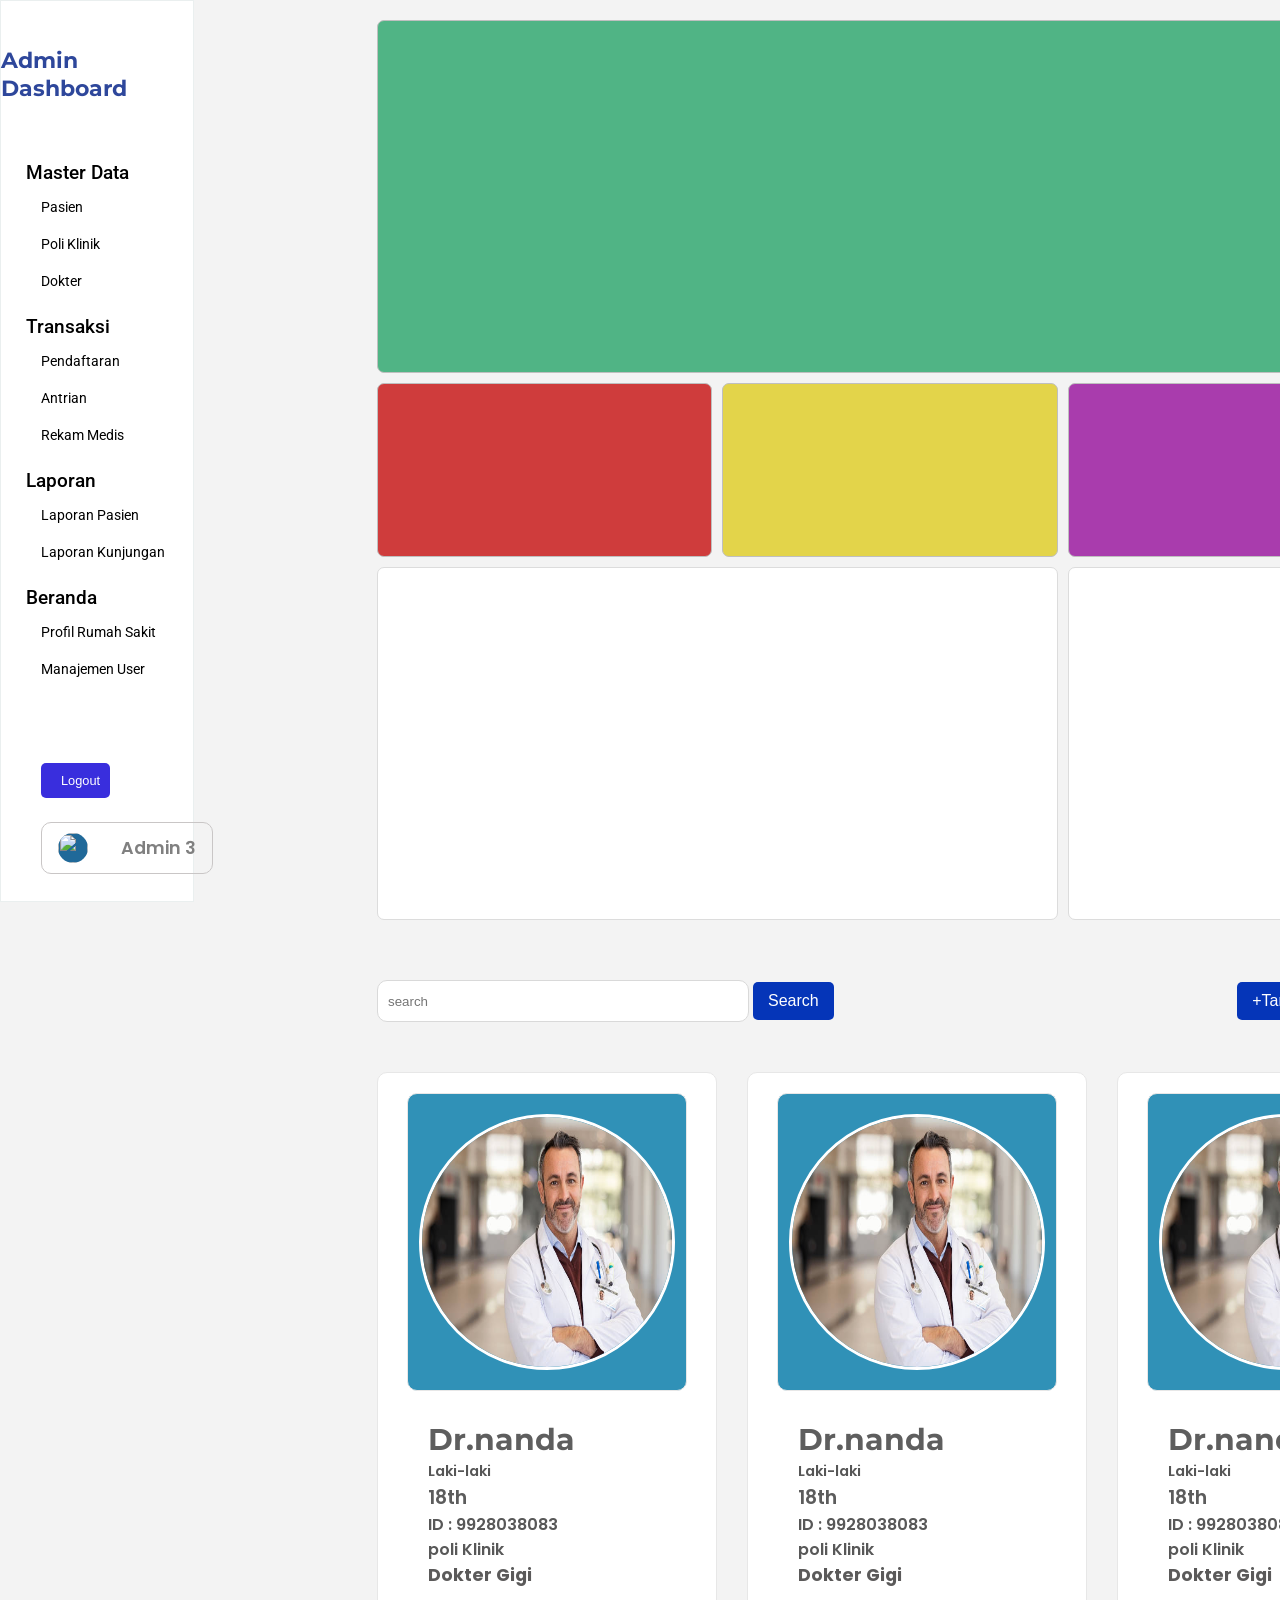
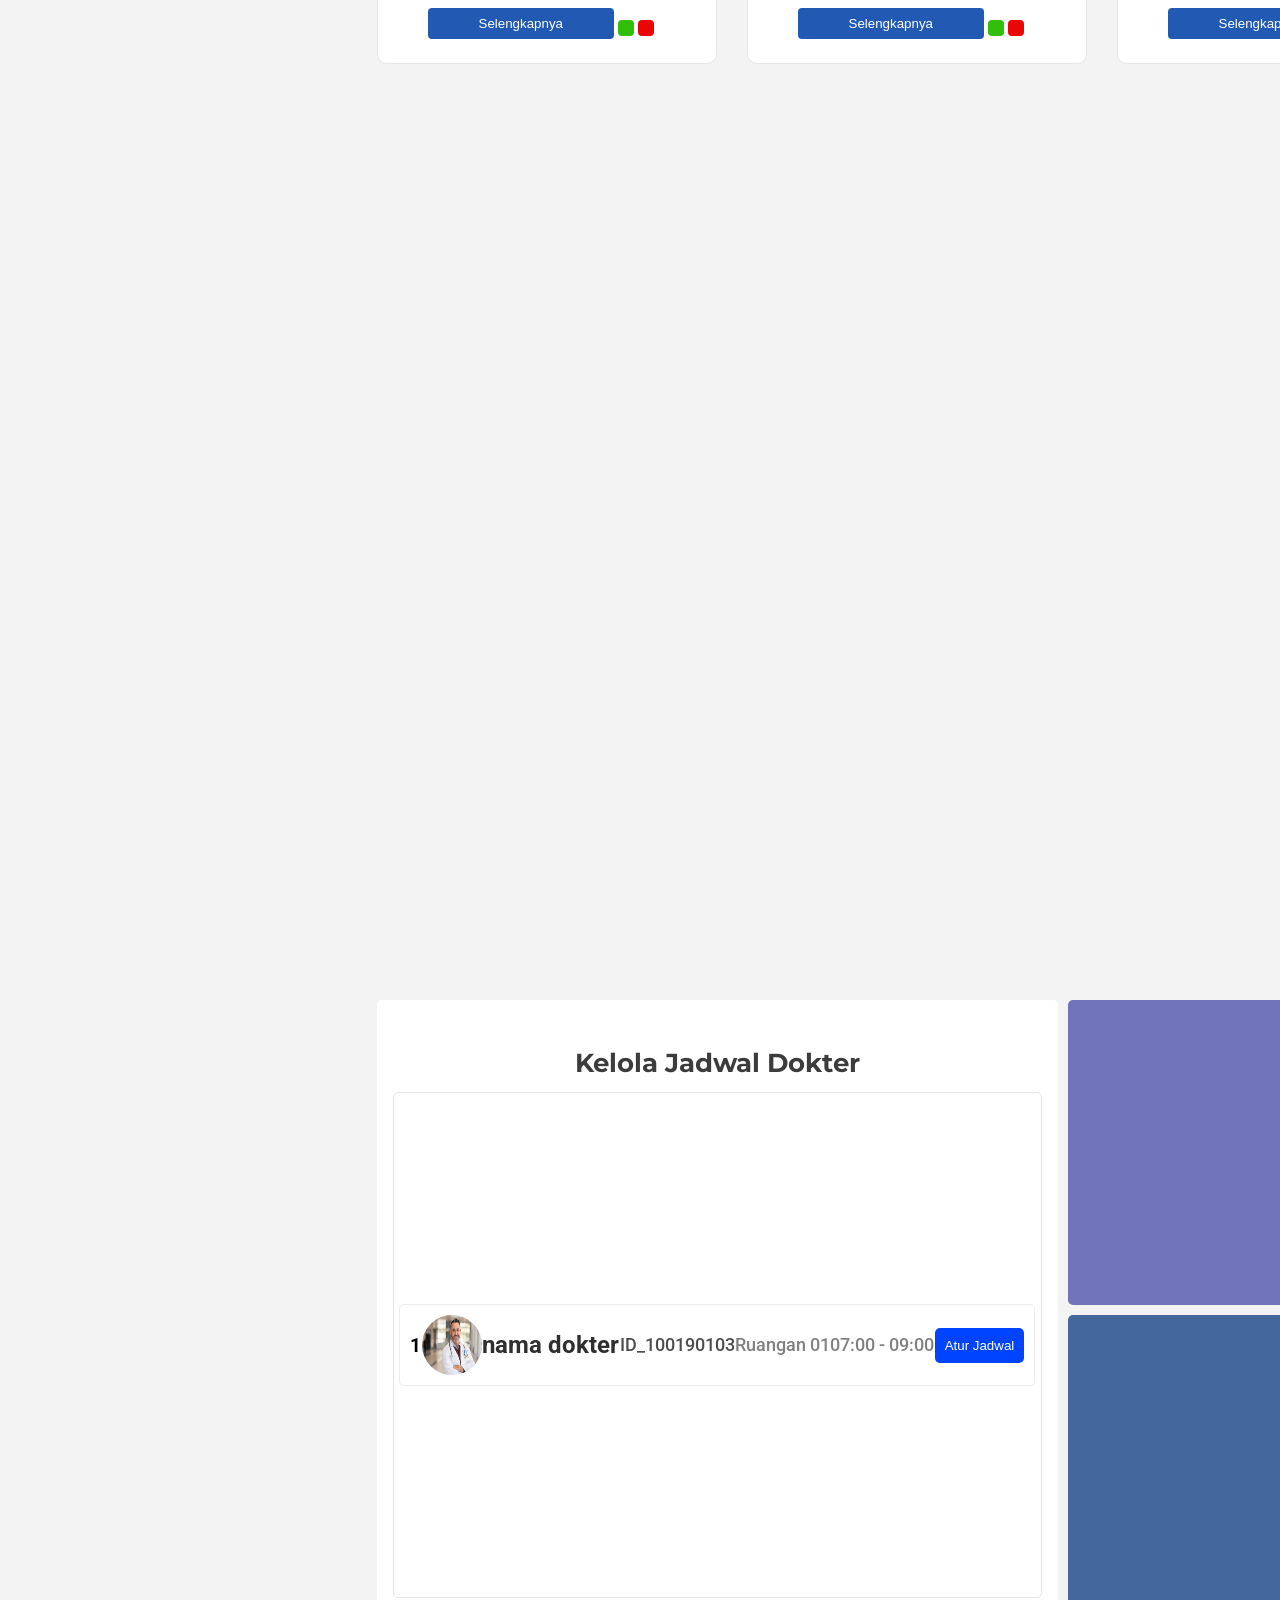
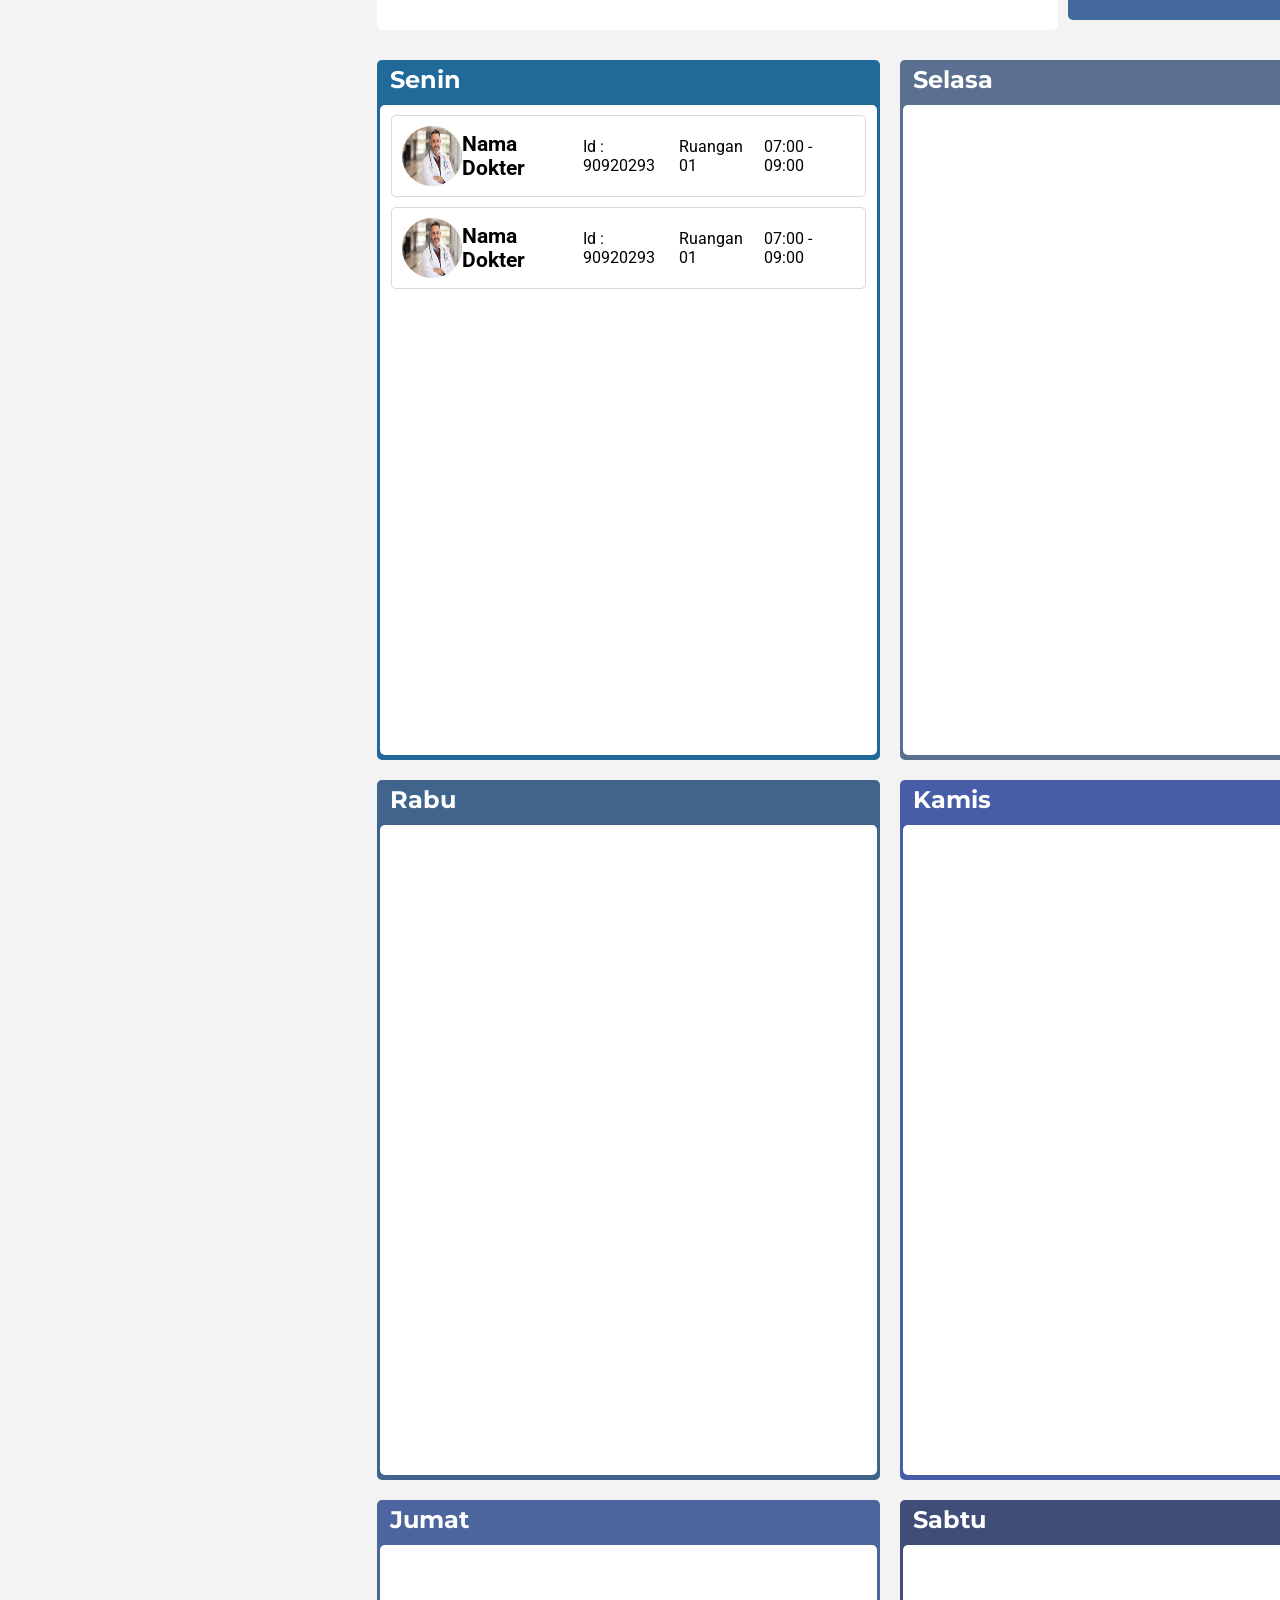
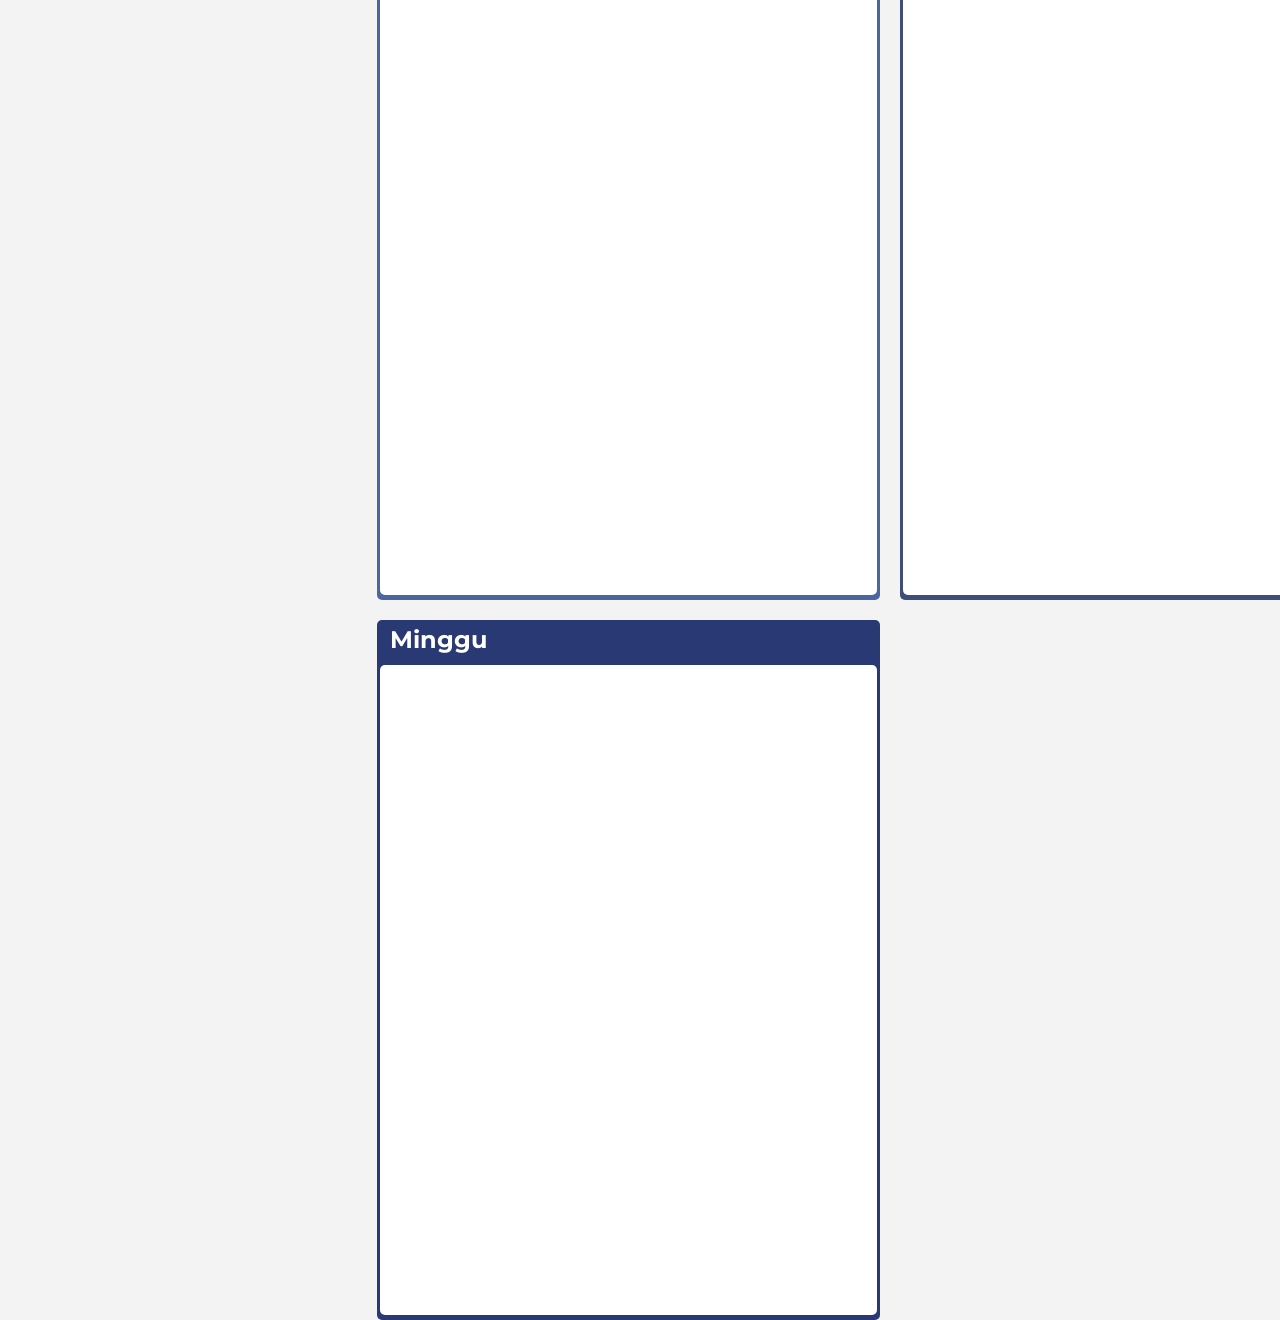
==== admin/dokter/index.html @ 65f65768 "halaman dokter" ====
<!DOCTYPE html>
<html lang="en">
<head>
    <meta charset="UTF-8">
    <meta name="viewport" content="width=device-width, initial-scale=1.0">
    <title>Halaman Dokter</title>
    <link rel="stylesheet" href="style.css">
    <link rel="stylesheet" href="https://cdnjs.cloudflare.com/ajax/libs/font-awesome/7.0.1/css/all.min.css">
    <link rel="preconnect" href="https://fonts.googleapis.com">
    <link rel="preconnect" href="https://fonts.gstatic.com" crossorigin>
    <link href="https://fonts.googleapis.com/css2?family=Montserrat:ital,wght@0,100..900;1,100..900&family=Poppins:ital,wght@0,100;0,200;0,300;0,400;0,500;0,600;0,700;0,800;0,900;1,100;1,200;1,300;1,400;1,500;1,600;1,700;1,800;1,900&family=Roboto:ital,wght@0,100..900;1,100..900&display=swap" rel="stylesheet">
</head>
<body>
     <!-- Navbar area -->
     <div class="mainContainer">
     <nav class="navbarContainer">
        <div class="top-side">

            <div class="logo">
                <h3>Admin Dashboard</h3>
            </div>
            <div class="navbar">
                <ul>
                    <li class="Btn-Master-Data btn-list">
                        <span>Master Data</span>
                        <ul class="master-data navList">
                            <li><a href="">Pasien<i class="fa-solid fa-bed"></i></a></li>
                            <li><a href="">Poli Klinik<i class="fa-solid fa-house-medical"></i></a></li>
                            <li><a href="">Dokter<i class="fa-solid fa-user-doctor"></i></a></li>
                        </ul>
                    </li>
                    <li class="Btn-transaksi btn-list">
                        <span>Transaksi</span>
                        <ul class="transaksi navList">
                            <li><a href="">Pendaftaran<i class="fa-solid fa-clipboard-list"></i></a></li>
                            <li><a href="">Antrian<i class="fa-solid fa-users"></i></a></li>
                            <li><a href="">Rekam Medis<i class="fa-solid fa-book"></i></a></li>
                        </ul>
                    </li>
                    <li class="Btn-laporan btn-list">
                        <span>Laporan</span>
                        <ul class="laporan navList">
                            <li><a href="">Laporan Pasien<i class="fa-solid fa-file-lines"></i></a></li>
                            <li><a href="">Laporan Kunjungan<i class="fa-solid fa-id-card-clip"></i></a></li>
                        </ul>
                    </li>
                    <li class="Btn-pengaturan btn-list">
                        <span>Beranda</span>
                        <ul class="pengaturan navList">
                            <li><a href="">Profil Rumah Sakit<i class="fa-solid fa-hospital"></i></a></li>
                            <li><a href="">Manajemen User<i class="fa-solid fa-chart-simple"></i></a></li>
                        </ul>
                    </li>
                </ul>
            </div>
        </div>
        <div class="bottom-side">
            <div class="btn-sistem">
                <button><i class="fa-solid fa-arrow-right-from-bracket"></i> Logout</button>
            </div>
            <div class="profile-admin">
                <img src="" alt="">
                <span>Admin 3</span>
            </div>
        </div>
     </nav>
    <!-- navbar end -->
    <!-- content area -->
     <div class="contentContainer">
        <div class="analisa-data">
            <div class="container-data jmlh-dokter">

            </div>
            <div class="container-data jmlh-dokter-jenis">

            </div>
            <div class="container-data jumlah-dokter-gender">

            </div>
            <div class="container-data rata-rata-usia">

            </div>
            <div class="container-data grafik grafik-dokter-pertahun">

            </div>
            <div class="container-data grafik grafik-persentase">

            </div>
        </div>
        <div class="data-dokter-container">
            <div class="cr-data">
                <div class="search-dokter">
                    <form action="">
                        <input type="text" id="search" name="search" placeholder="search">
                        <button type="submit" name="find">Search</button>
                    </form>
                </div>
                <div class="btn-interaktif">
                    <button><a href="formTambahDokter.html">+Tambah</a></button>
                    <button><a href=""><i class="fa-solid fa-filter"></i>Filter</a></button>
                </div>
            </div>
            <div class="profile-dokter">
                <div class="card-profile">
                    <div class="foto">
                        <img src="img/gambar-dokter.jpg" alt="">
                    </div>
                    <div class="data-singkat">
                        <h2>Dr.nanda</h2>
                        <span>Laki-laki</span>
                        <h3>18th</h3>
                        <h5>ID : 9928038083</h5>
                        <h5>poli Klinik</h5>
                        <h4>Dokter Gigi</h4>
                        <div class="btn-data">
                            <button class="selengkapnya"><a href="">Selengkapnya</a></button>
                            <button class="edit"><a href=""><i class="fa-regular fa-pen-to-square"></i></a></button>
                            <button class="hapus"><a href=""><i class="fa-regular fa-trash-can"></i></a></button>
                        </div>
                    </div>
                </div>
                <div class="card-profile">
                    <div class="foto">
                        <img src="img/gambar-dokter.jpg" alt="">
                    </div>
                    <div class="data-singkat">
                        <h2>Dr.nanda</h2>
                        <span>Laki-laki</span>
                        <h3>18th</h3>
                        <h5>ID : 9928038083</h5>
                        <h5>poli Klinik</h5>
                        <h4>Dokter Gigi</h4>
                        <div class="btn-data">
                            <button class="selengkapnya"><a href="">Selengkapnya</a></button>
                            <button class="edit"><a href=""><i class="fa-regular fa-pen-to-square"></i></a></button>
                            <button class="hapus"><a href=""><i class="fa-regular fa-trash-can"></i></a></button>
                        </div>
                    </div>
                </div>
                <div class="card-profile">
                    <div class="foto">
                        <img src="img/gambar-dokter.jpg" alt="">
                    </div>
                    <div class="data-singkat">
                        <h2>Dr.nanda</h2>
                        <span>Laki-laki</span>
                        <h3>18th</h3>
                        <h5>ID : 9928038083</h5>
                        <h5>poli Klinik</h5>
                        <h4>Dokter Gigi</h4>
                        <div class="btn-data">
                            <button class="selengkapnya"><a href="">Selengkapnya</a></button>
                            <button class="edit"><a href=""><i class="fa-regular fa-pen-to-square"></i></a></button>
                            <button class="hapus"><a href=""><i class="fa-regular fa-trash-can"></i></a></button>
                        </div>
                    </div>
                </div>
            </div>
        </div>
        <div class="kelola-jadwal-dokter">
            <div class="jadwal-container tabel-kelola-jadwal">
                <div class="header">
                    <h3>Kelola Jadwal Dokter</h3>
                </div>
                <div class="tabel-data">
                    <div class="list-data-dokter">
                        <h5>1</h5>
                        <img src="img/gambar-dokter.jpg" alt="">
                        <h3>nama dokter</h3>
                        <h4>ID_100190103</h4>
                        <span>Ruangan 01</span>
                        <span>07:00 - 09:00</span>
                        <button><a href=""><i class="fa-solid fa-clock-rotate-left"></i>Atur Jadwal</a></button>
                    </div>
                </div>
            </div>
            <div class="jadwal-container data-dokter-aktif">
                
            </div>
            <div class="jadwal-container data-ruangan-poli">
                
            </div>
        </div>
        <div class="jadwal-dokter">
            <div class="jadwal senin">
                <div class="ket-waktu">
                    <h4>Senin</h4>
                </div>
                <div class="tabel-jadwal">
                    <div class="list-jadwal">
                        <img src="img/gambar-dokter.jpg" alt="">
                        <h3>Nama Dokter</h3>
                        <h4>Id : 90920293</h4>
                        <h4>Ruangan 01</h4>
                        <h4>07:00 - 09:00</h4>
                    </div>
                    <div class="list-jadwal">
                        <img src="img/gambar-dokter.jpg" alt="">
                        <h3>Nama Dokter</h3>
                        <h4>Id : 90920293</h4>
                        <h4>Ruangan 01</h4>
                        <h4>07:00 - 09:00</h4>
                    </div>
                </div>
            </div>
            <div class="jadwal selasa">
                <div class="ket-waktu">
                    <h4>Selasa</h4>
                </div>
                <div class="tabel-jadwal">
                    
                </div>
            </div>
            <div class="jadwal rabu">
                <div class="ket-waktu">
                    <h4>Rabu</h4>
                </div>
                <div class="tabel-jadwal">
                    
                </div>
            </div>
            <div class="jadwal kamis">
                <div class="ket-waktu">
                    <h4>Kamis</h4>
                </div>
                <div class="tabel-jadwal">
                    
                </div>
            </div>
            <div class="jadwal jumat">
                <div class="ket-waktu">
                    <h4>Jumat</h4>
                </div>
                <div class="tabel-jadwal">
                    
                </div>
            </div>
            <div class="jadwal sabtu">
                <div class="ket-waktu">
                    <h4>Sabtu</h4>
                </div>
                <div class="tabel-jadwal">
                    
                </div>
            </div>
            <div class="jadwal minggu">
                <div class="ket-waktu">
                    <h4>Minggu</h4>
                </div>
                <div class="tabel-jadwal">
                    
                </div>
            </div>
        </div>
     </div>
    <!-- content end -->
    </div>
</body>
</html>
---- admin/dokter/style.css ----
*{
    margin: 0;
    padding: 0;
    box-sizing: 0;
}

:root{
    --font-Poppins : "Poppins", sans-serif;
    --font--Montserrat : "Montserrat", sans-serif;
    --font-Roboto :  "Roboto", sans-serif;
    --color-biru : #2e479b;
    --color-biru-muda : #0044ff;
    --color-abu-abu : #EAEFEF;


}


body{
    background-color: #f3f3f3;
}

.mainContainer{
    display: flex;
}
/* <!-- Navbar area --> */

.navbarContainer{
    background-color: white;
    height: 100vh;
    width: 15%;
    border: var(--color-abu-abu) solid .5px;
    display: flex;
    align-items: start;
    flex-direction: column;
    justify-content: space-around;
    position: fixed;
}

.top-side{
    margin-top: 30px;
    width: 100%;
    height: 75vh;
    display: flex;
    align-items: center;
    flex-direction: column;
    justify-content: space-around;
    gap: 20px;
}

.logo > h3{
    font-family: var(--font--Montserrat);
    color: var(--color-biru);
    font-size: 1.4rem;

}

.navbar{
    font-family: var(--font-Roboto);
    width: 100%;
    height: 70vh;
    display: flex;
    flex-direction: column;
    justify-content: center;
}

.navbar > ul{
    margin-left: 5px;
}

.navbar > ul > li {
    margin-top: 20px;
    font-weight: 500;
    font-size: 1.2rem;
    margin: 20px;
    list-style-type: none;
    color: black;
}

.btn-list > ul > li{
    list-style-type: none;
}

.btn-list > ul > li > a{
    margin-top: 10px;
    font-weight: 400;
    font-size: 0.9rem;
    list-style-type: none;
    margin-left: 10px;
    display: flex;
    align-items: center;
    justify-content: space-between;
    color: black;
    position: relative;
    cursor: pointer;
    padding: 5px;
    text-decoration: none;
}

.btn-list > ul > li > a:hover{
    background-color: #9494f53b;
    color: #4300fa;
}

.btn-list > ul > li > a::before{
    content: "";
    position: absolute;
    left: -10px;
    width: 3px;
    height: 0;
    background-color: #3737e7;
    border-radius: 3px;
    transition: .2s ease-in-out;
}

.btn-list > ul > li > a:hover:before{
    height: 25px;
}


.btn-list > ul > li >  a > i{
    color: var(--color-biru-muda);
}


.bottom-side{
    width: 100%;
    height: 15vh;
    display: flex;
    flex-direction: column;
    align-items: start;
    justify-content: space-around;
}

.btn-sistem{
    margin-left: 40px;
}

.btn-sistem > button{
    font-size: .8rem;
    border: none;
    background: none;
    outline: none;
    color: white;
    font-weight: 500;
    background-color: #392edd;
    padding: 10px;
    border-radius: 5px;

}

.btn-sistem > button:hover{
    background-color: #9a75df;
}
.btn-sistem > button > i{
    margin-right: 10px;
    color: white;
}

.profile-admin{
    margin-left: 40px;
    width: 160px;
    padding: 5px;
    border-radius: 10px;
    height: 40px;
    display: flex;
    align-items: center;
    justify-content: space-around;
    gap: 10px;
    font-size: 1.1rem;
    font-family: var(--font-Poppins);
    color: gray;
    border: 1px #c9c6c6 solid;
    font-weight: 600;
}

.profile-admin > img{
    background-color: #206999;
    height: 30px;
    width: 30px;
    border-radius: 50%;
    display: flex;
    align-items: center;
    justify-content: center;
}

 /* <!-- navbar end --> */

 /* content area */

.contentContainer {
    margin-top: 20px;
    width: 100%;
    margin-left:  350px;
    display: flex;
    align-items: center;
    flex-direction: column;
}

.analisa-data{
    display: grid;
    width: 95%;
    height: 100vh;
    grid-template-columns: 1fr 1fr 1fr;
    grid-template-rows: 1fr ifr ifr 1fr 1fr;
    gap: 10px;
}

.container-data{
    border-radius: 7px;
}
.jmlh-dokter{
    grid-column-start: 1;
    grid-column-end: 4;
    grid-row-start: 1;
    grid-row-end: 3;
    background-color: #50b485;
    border: 1px #bfbfbf solid;
}

.jmlh-dokter-jenis{
    background-color: #cf3c3c;
    border: 1px #bfbfbf solid;
}

.jumlah-dokter-gender{
    background-color: #e3d44a;
    border: 1px #bfbfbf solid;
}

.rata-rata-usia{
    background-color: rgb(169, 60, 173);
    border: 1px #bfbfbf solid;
}

.grafik-dokter-pertahun{
    grid-column-start: 1;
    grid-column-end: 3;
    grid-row-start: 4;
    grid-row-end: 6;
    border: 1px #dcdcdc solid;
    background-color: white;
}
.grafik-persentase{
    grid-row-start: 4;
    grid-row-end: 6;
    border: 1px #dcdcdc solid;
    background-color: white;
}
.data-dokter-container{
    width: 95%;
    height: 180vh;
    margin-top: 60px;
}
.cr-data{
    width: 100%;
    display: flex;
    align-items: center;
    justify-content: space-between;
}
.search-dokter > form > input{
    width: 350px;
    height: 40px;
    padding: 0 10px;
    outline: none;
    border-radius: 10px;
    border: .5px rgb(217, 217, 217) solid;
}
.search-dokter > form > button{
    background-color: #0535b8;
    padding: 10px 15px;
    color: white;
    font-size: 1rem;
    outline: none;
    border: none;
    border-radius: 5px;
    cursor: pointer;
}
.btn-interaktif > button{
    background-color: #0535b8;
    padding: 10px 15px;
    font-size: 1rem;
    outline: none;
    border: none;
    border-radius: 5px;
    cursor: pointer;
}
.btn-interaktif > button > a{
    color: white;
    text-decoration: none;
}

.profile-dokter{
    margin-top: 50px;
    width: 100%;
    display: grid;
    grid-template-columns: 1fr 1fr 1fr;
    gap: 30px;
    height: 95%;


}

.card-profile{
    height: 550px;
    border: .5px rgb(231, 231, 231) solid;
    border-radius: 10px;
    background-color: white;
    display: flex;
    align-items: center;
    justify-content: space-around;
    flex-direction: column;
    padding: 20px;

}
.foto{
    width: 80%;
    border-radius: 10px;
    border: .5px rgb(231, 231, 231) solid;
    display: flex;
    align-items: center;
    justify-content: center;
    padding: 20px;
    background-color: #3091b7;
}

.foto > img{
    border-radius: 50%;
    max-width: 250px;
    width: 250px;
    max-height:250px;
    height: 250px;
    border: 3px rgb(255, 255, 255) solid;
}

.data-singkat{
    padding: 20px;
    border-radius: 10px;
    margin-top: 10px;
    font-family: var(--font-Poppins);
    width: 80%;
    /* border: .5px rgb(237, 236, 236) solid; */
}

.data-singkat > h2{
    font-size: 1.9rem;
    font-family: var(--font--Montserrat);
    color: #5e5e5e;
    font-weight: 700;
}
.data-singkat > span{
    font-size: .9rem;
    font-weight: 600;
    color: #565656;
}

.data-singkat > h3{
    font-size: 1.2rem;
    font-weight: 600;
    color: #5c5c5c;
}

.data-singkat > h5{
    font-size: 1rem;
    font-weight: 600;
    color: #585858;
}

.data-singkat > h4{
    font-size: 1.1rem;
    color: #5b5a5a;
    font-weight: 700;
}

.btn-data{
    width: 100%;
    margin-top: 20px;
}

.selengkapnya{
    width: 78%;
    padding: 8px;
    background-color: #225ab3;
    color: white;
    border: none;
    outline: none;
    border-radius: 4px;
    cursor: pointer;
}


.selengkapnya > a{
    color: #ffffff;
    text-decoration: none;
}

.selengkapnya:hover{
    background-color: rgb(48, 48, 125);
}

.selengkapnya:hover a{
    color: white;
}


.edit{
    padding: 8px;
    background-color: #31bf0a;
    color: white;
    border: none;
    outline: none;
    border-radius: 4px;
    cursor: pointer;
}


.edit > a{
    color: #ffffff;
    text-decoration: none;
}

.edit:hover{
    background-color: rgb(54, 125, 48);
}

.edit:hover a{
    color: white;
}

.hapus{
    padding: 8px;
    background-color: #eb0606;
    color: white;
    border: none;
    outline: none;
    border-radius: 4px;
    cursor: pointer;
}


.hapus > a{
    color: #ffffff;
    text-decoration: none;
}

.hapus:hover{
    background-color: rgb(125, 48, 48);
}

.hapus:hover a{
    color: white;
}

.kelola-jadwal-dokter{
    width: 95%;
    height: 70vh;
    display: grid;
    grid-template-columns: 1fr 1fr 1fr;
    grid-template-rows: 1fr 1fr;
    gap: 10px;
    
}

.tabel-kelola-jadwal{
    grid-column-start: 1;
    grid-column-end: 3;
    grid-row-start: 1;
    grid-row-end: 4;
    background-color: white;
    border-radius: 5px;
    display: flex;
    align-items: center;
    justify-content: center;
    flex-direction: column;
}

.header{
    width: 95%;
    height: 30px;
    display: flex;
    justify-content: center;
    font-size: 1.4rem;
    padding: 15px;
    color: rgb(60, 60, 60);
    font-family: var(--font--Montserrat);
}

.tabel-data{
    width: 95%;
    height: 80%;
    border: .5px solid #e6e6e6;
    border-radius: 5px;
    display: flex;
    align-items: center;
    justify-content: center;
    flex-direction: column;
}

.list-data-dokter{
    border: .5px solid #ededed;
    padding: 10px;
    border-radius: 5px;
    width: 95%;
    display: flex;
    align-items: center;
    justify-content: space-around;
    font-family: var(--font-Roboto);
}

.list-data-dokter > h5{
    font-size: 1.2rem;
}

.list-data-dokter > h3{
    font-size: 1.5rem;
    color: #2f2f2f;
}

.list-data-dokter > h4{
    font-size: 1.1rem;
    font-weight: 500;
    color: #4d4d4d;
}

.list-data-dokter > span{
    font-size: 1.1rem;
    font-weight: 500;
    color: gray;
}

.list-data-dokter > img{
    width: 60px;
    height: 60px;
    border-radius: 50%;
}

.list-data-dokter > button{
    padding: 10px;
    background-color: #0044ff;
    border: none;
    outline: none;
    border-radius: 5px;    
}

.list-data-dokter > button > a{
    color: white;
    text-decoration: none;
}

.data-dokter-aktif{
    background-color: rgb(113, 115, 187);
    border-radius: 5px;
}

.data-ruangan-poli{
    background-color: rgb(67, 104, 155);
    border-radius: 5px;
}

.jadwal-dokter{
    display: grid;
    width: 95%;
    grid-template-columns: 1fr 1fr;
    gap: 20px;
    margin-top: 30px;
}

.jadwal{
    background-color: white;
    height: 700px;
    border-radius: 5px;
    display: flex;
    align-items: center;
    justify-content: space-around;
    flex-direction: column;
}

.senin{
    background-color: #206999;
}
.selasa{
    background-color: #5b6f90;
}

.rabu{
    background-color: #41648d;
}

.kamis{
    background-color: #475da7;
}
.jumat {
    background-color: #4c659e;
}
.sabtu{
    background-color: #404d77;
}
.minggu{
    background-color: rgb(40, 57, 116);
}

.tabel-jadwal{
    background-color: white;
    width: 95%;
    height: 90%;
    border-radius: 5px;
}

.ket-waktu{
    width: 95%;
    display: flex;
    align-items: center;
    justify-content: space-between;

}

.ket-waktu > h4{
    font-size: 1.5rem;
    color: white;
    font-family: var(--font--Montserrat);

}

.tabel-jadwal{
    display: flex;
    align-items: center;
    justify-content: start;
    flex-direction: column;
    gap: 10px;
    padding: 10px;
}

.list-jadwal{
    width: 95%;
    display: flex;
    align-items: center;
    justify-content: space-around;
    font-family: var(--font-Roboto);
    border: .5px rgb(216, 216, 216) solid;
    padding: 10px;
    border-radius: 5px;
}

.list-jadwal > img{
    width: 60px;
    height: 60px;
    border-radius: 50%;
}

.list-jadwal > h3{
    font-size: 1.3rem;
}

.list-jadwal > h4{
    font-weight: 400;
}

/* form */
.form-container{
    width: 100%;
    height: 100vh;
    display: flex;
    align-items: center;
    justify-content: center;
    background-color: #3e63ca;
}

.form-container > form{
    width: 100%;
    display: flex;
    align-items: center;
    justify-content: center;
}

.input-container{
    display: flex;
    align-items: center;
    justify-content: space-between;
    flex-direction: column;
    background-color: white;
    width: 40%;
    height: 50vh;
    padding: 30px;
     border-radius: 10px;

}

.input-container > h2{
    font-family: var(--font--Montserrat);
}

.input-tabel{
    width: 100%;
    height: 30vh;
    display: flex;
    align-items: center;
    justify-content: space-around;
    flex-direction: column;
}

.input{
    font-family: var(--font-Roboto);
    width: 80%;
    display: flex;
    align-items: center;
    justify-content: space-between;
    
}

.input > input{
    width: 70%;
    height: 30px;
    padding: 5px;
    border-radius: 2px;
    outline: none;
    border: .5px solid rgb(136, 136, 136);
}

.btn-form{
    width: 80%;
    display: flex;
    align-items: center;
    justify-content: space-between;
}

.btn-form > button{
    padding: 10px 25px;
    background-color: #1851ed;
    color: white;
    border: none;
    border-radius: 3px;
    outline: none;
    cursor: pointer;
}

.btn-form > button:hover{
    background-color: #0535b8;
}

.btn-form > button > a{
    color: white;
    text-decoration: none;
}

.first-form{
    display: flex;
}

.second-form{
    display: none;
}

.input-alamat{
    font-family: var(--font-Roboto);
    width: 80%;
    display: flex;
    align-items: center;
    justify-content: space-between;
}

.input-alamat > label{
    font-family: var(--font-Roboto);
}

.input-alamat > textarea{
    resize: none;
    width: 70%;
    height: 100px;
}

.input-gender{
    font-family: var(--font-Roboto);
    width: 80%;
    display: flex;
    align-items: center;
    justify-content: space-between;
}

.input > select{
    width: 70%;
    height: 30px;
    padding: 5px;
    border-radius: 2px;
    outline: none;
    border: .5px solid rgb(136, 136, 136);
}

.input-jadwal-dokter{
    display: none;
}

.number > input{
    width: 10%;
    font-size: 1.4rem;
}
/* form end */
 /* content end */
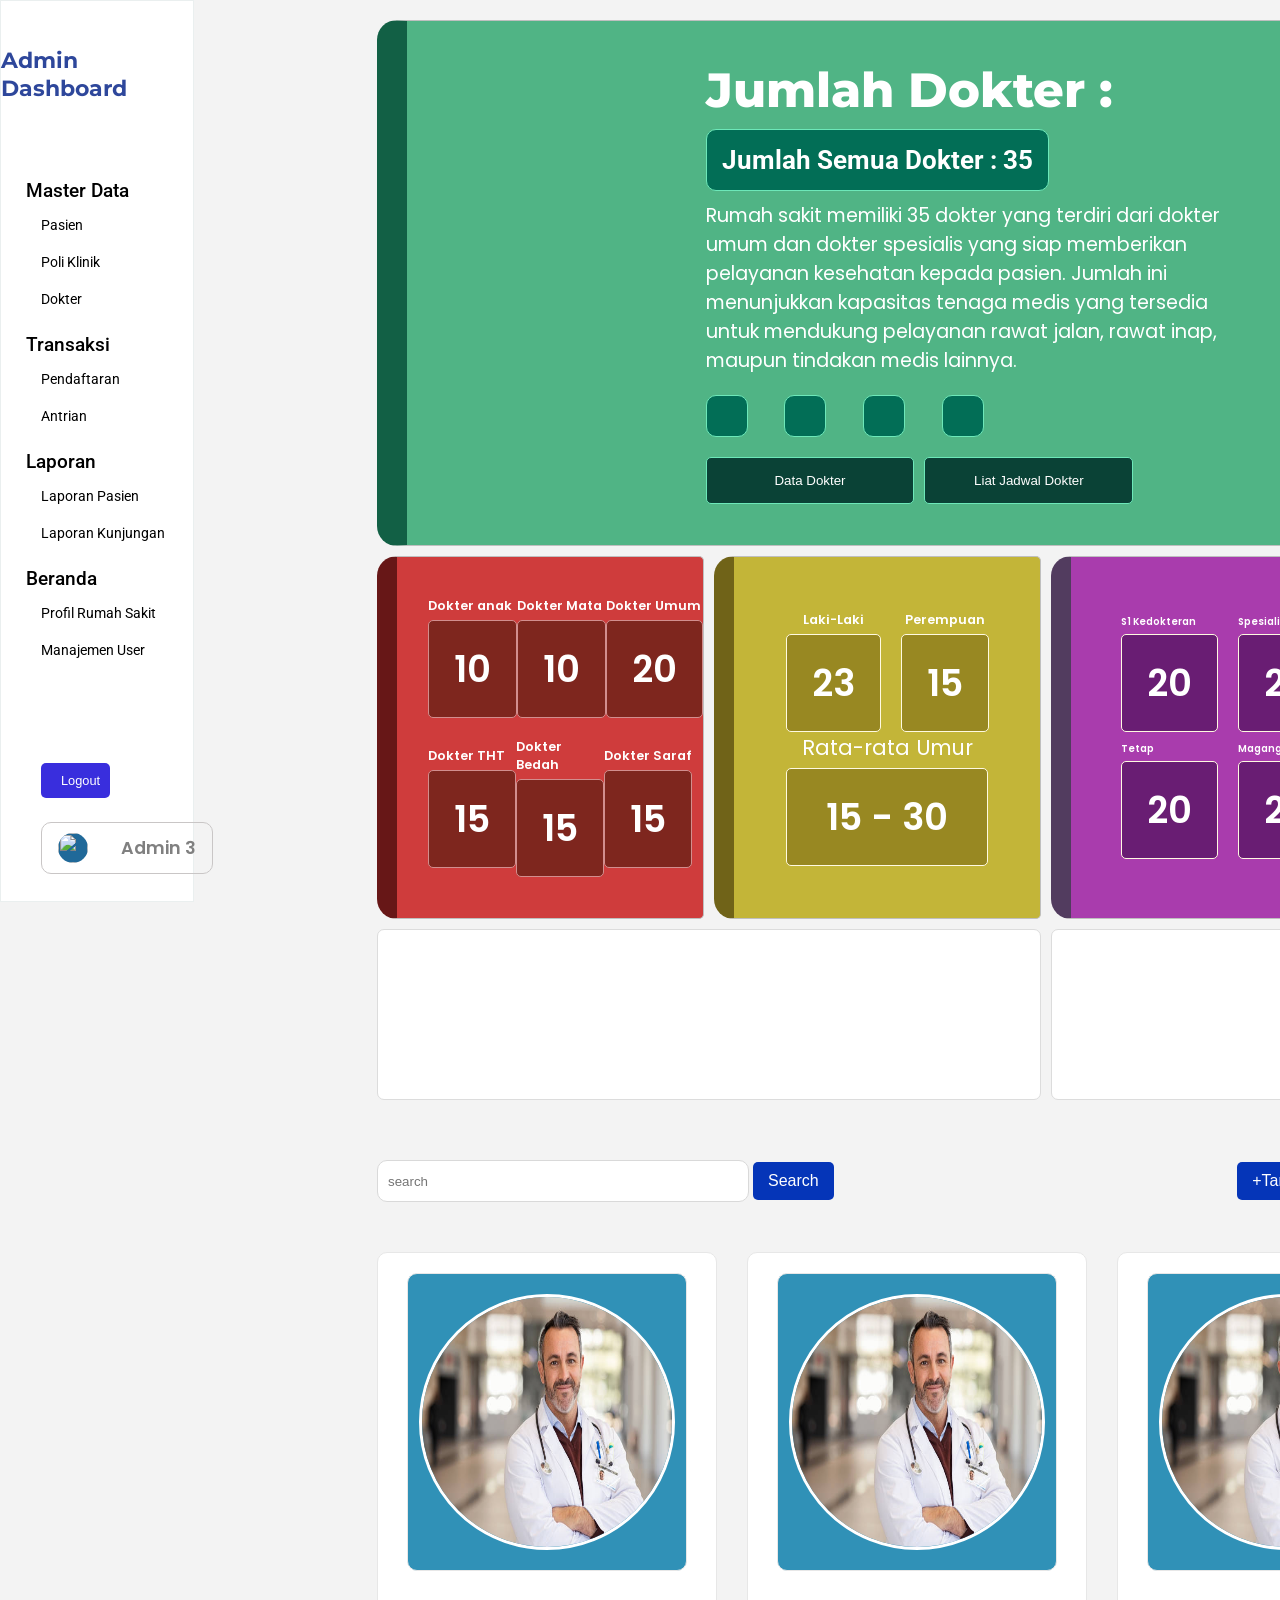
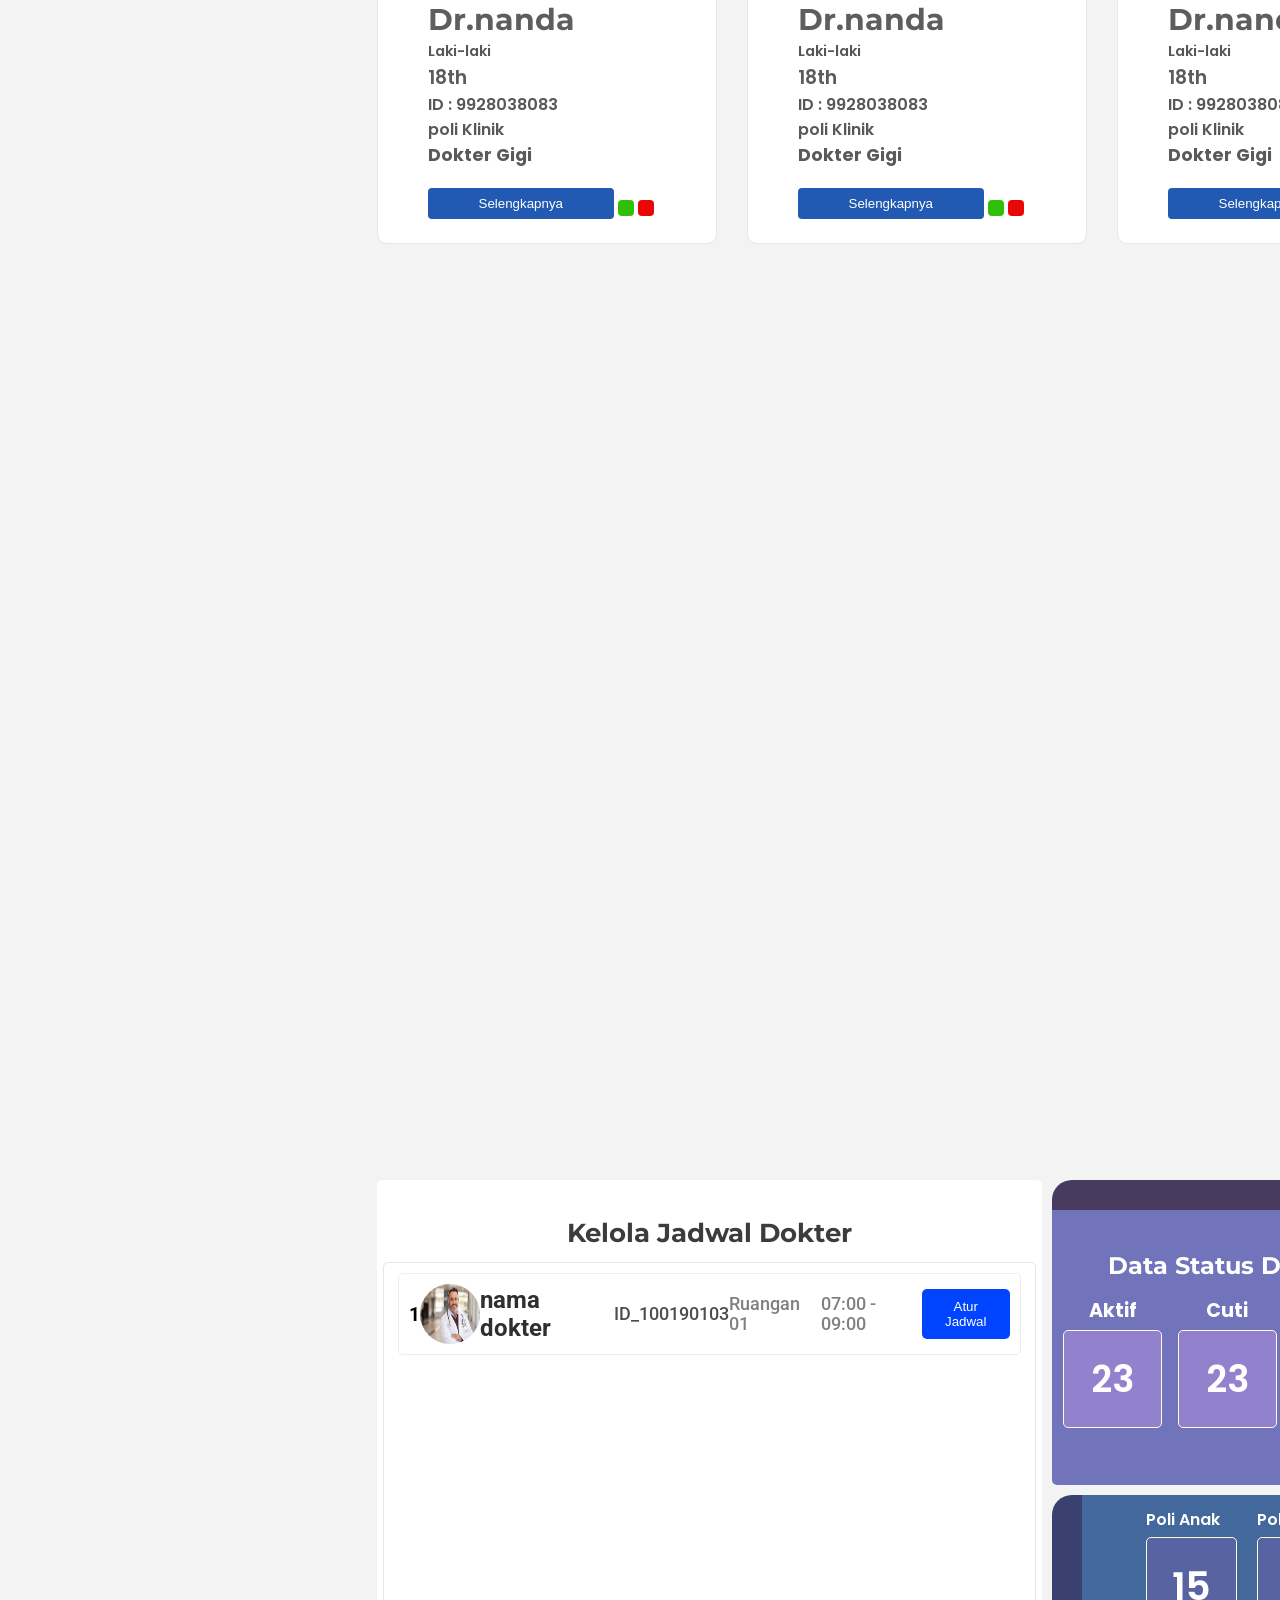
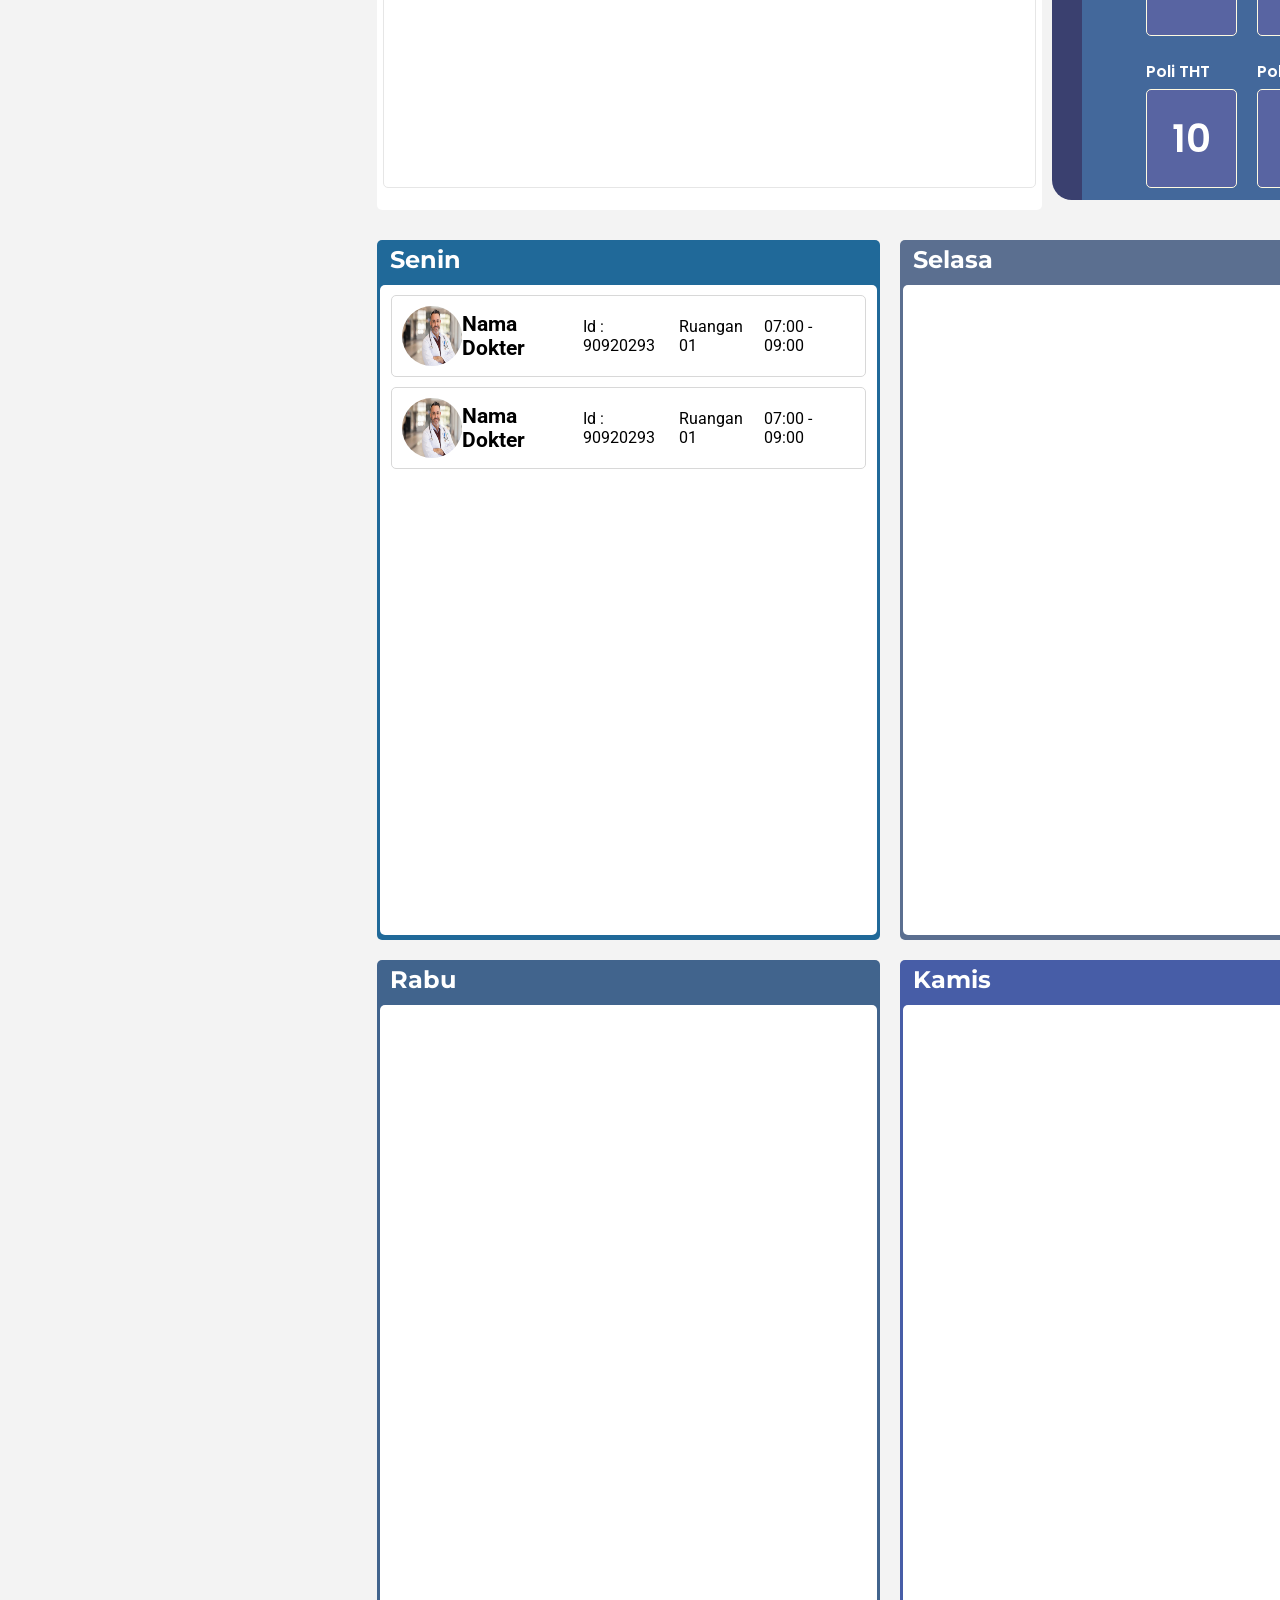
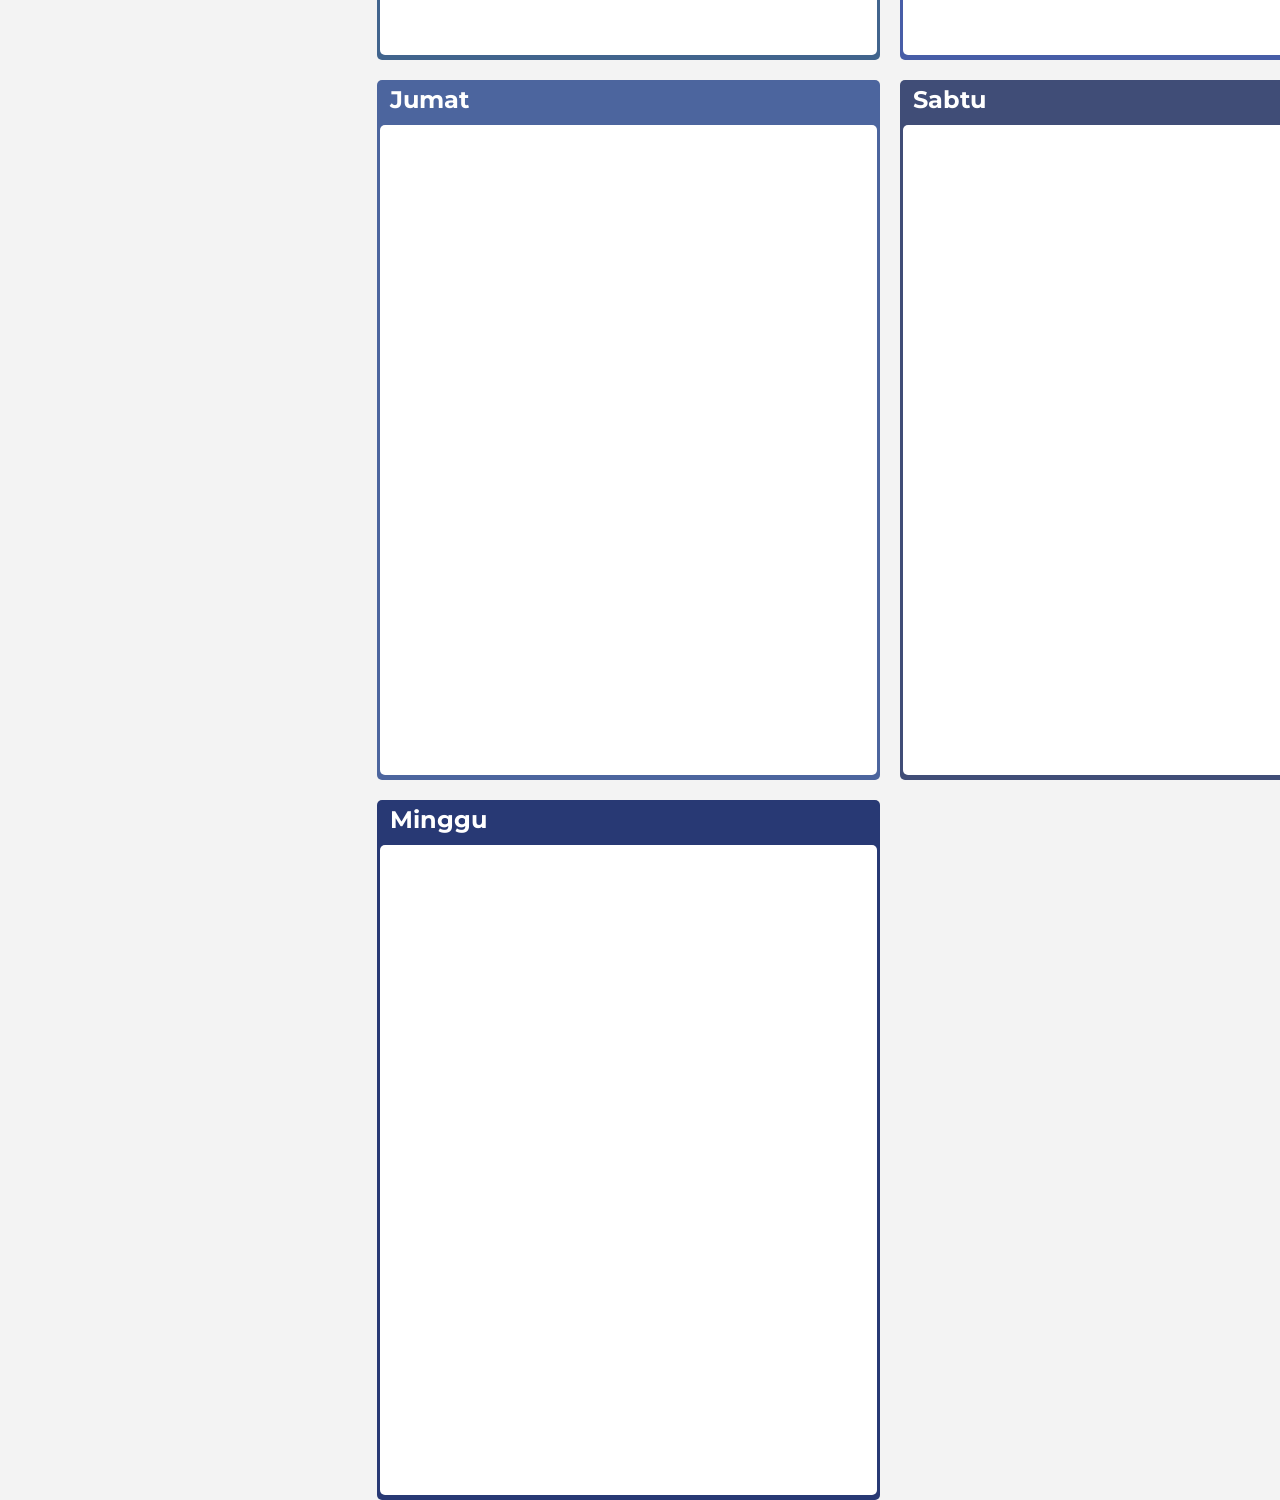
==== commit edda531b: "mengerjakan halaman pasien" ====
--- a/admin/dokter/index.html
+++ b/admin/dokter/index.html
@@ -34,7 +34,6 @@
                         <ul class="transaksi navList">
                             <li><a href="">Pendaftaran<i class="fa-solid fa-clipboard-list"></i></a></li>
                             <li><a href="">Antrian<i class="fa-solid fa-users"></i></a></li>
-                            <li><a href="">Rekam Medis<i class="fa-solid fa-book"></i></a></li>
                         </ul>
                     </li>
                     <li class="Btn-laporan btn-list">
@@ -69,16 +68,100 @@
      <div class="contentContainer">
         <div class="analisa-data">
             <div class="container-data jmlh-dokter">
-
+                <div class="icon">
+                    <i class="fa-solid fa-user-doctor"></i>
+                </div>
+                <div class="ket-jmlh-dokter">
+                    <h3>Jumlah Dokter :</h3>
+                    <h4>Jumlah Semua Dokter :  35</h4>
+                    <p>Rumah sakit memiliki 35 dokter yang terdiri dari dokter umum dan dokter spesialis yang siap memberikan pelayanan kesehatan kepada pasien. Jumlah ini menunjukkan kapasitas tenaga medis yang tersedia untuk mendukung pelayanan rawat jalan, rawat inap, maupun tindakan medis lainnya.</p>
+                    <div class="icons">
+                        <i class="fa-solid fa-briefcase-medical"></i>
+                        <i class="fa-solid fa-hospital"></i>
+                        <i class="fa-solid fa-syringe"></i>
+                        <i class="fa-solid fa-stethoscope"></i>
+                    </div>
+                    <div class="btn-jmlh-dokter">
+                        <button><a href="">Data Dokter</a></button>
+                        <button><a href="">Liat Jadwal Dokter</a></button>
+
+                    </div>
+                </div>
             </div>
             <div class="container-data jmlh-dokter-jenis">
-
+                    <div class="box-dok">
+                        <ul>
+                            <li>Dokter anak
+                                <span>10</span>
+                            </li>
+                            <li>Dokter Mata
+                                <span>10</span>
+                            </li>
+                            <li>Dokter Umum
+                                <span>20</span>
+                            </li>
+                        </ul>
+                        <ul>
+                            <li>
+                                Dokter THT
+                            <span>15</span>
+                            </li>
+                            <li>
+                                Dokter Bedah
+                                <span>15</span>
+                            </li>
+                            <li>
+                                Dokter Saraf
+                                <span>15</span>
+                            </li>
+                        </ul>
+                    </div>
             </div>
             <div class="container-data jumlah-dokter-gender">
-
-            </div>
-            <div class="container-data rata-rata-usia">
-
+                <div class="box-2">
+                    <ul>
+                        <li>
+                            Laki-Laki
+                            <span>23</span>
+                        </li>
+                        <li>
+                            Perempuan
+                            <span>15</span>
+                        </li>
+                    </ul>
+                    <ul>
+                        <li class="rata-umur">
+                            <h4>Rata-rata Umur</h4>
+                            <span>15 - 30</span>
+                        </li>
+                    </ul>
+                </div>
+            </div>
+            <div class="container-data status">
+                <div class="box-3">
+                    <ul>
+                        <li>S1 Kedokteran
+                            <span>20</span>
+                        </li>
+                        <li>Spesialis (Sp.)
+                            <span>20</span>
+                        </li>
+                        <li>Subspesialis
+                            <span>20</span>
+                        </li>
+                    </ul>
+                    <ul>
+                        <li>Tetap
+                            <span>20</span>
+                        </li>
+                        <li>Magang
+                            <span>20</span>
+                        </li>
+                        <li>Kontrak
+                            <span>20</span>
+                        </li>
+                    </ul>
+                </div>
             </div>
             <div class="container-data grafik grafik-dokter-pertahun">
 
@@ -175,10 +258,38 @@
                 </div>
             </div>
             <div class="jadwal-container data-dokter-aktif">
-                
+                <div class="box-4">
+                    <h2>Data Status Dokter</h2>
+                    <ul>
+                        <li>
+                            <h3>Aktif</h3>
+                            <span>23</span>
+                        </li>
+                        <li>
+                            <h3>Cuti</h3>
+                            <span>23</span>
+                        </li>
+                        <li>
+                            <h3>Pensiun</h3>
+                            <span>23</span>
+                        </li>
+                    </ul>
+                </div>
             </div>
             <div class="jadwal-container data-ruangan-poli">
-                
+                <div class="box-5">
+                    <ul>
+                        <li>Poli Anak <span>15</span></li>
+                        <li>Poli Mata <span>13</span></li>
+                        <li>Poli Umum <span>12</span></li>
+
+                    </ul>
+                    <ul>
+                        <li>Poli THT <span>10</span></li>
+                        <li>Poli Bedah <span>25</span></li>
+                        <li>Poli Saraf <span>14</span></li>
+                    </ul>
+                </div>
             </div>
         </div>
         <div class="jadwal-dokter">
--- a/admin/dokter/style.css
+++ b/admin/dokter/style.css
@@ -200,7 +200,7 @@
 .analisa-data{
     display: grid;
     width: 95%;
-    height: 100vh;
+    height: 120vh;
     grid-template-columns: 1fr 1fr 1fr;
     grid-template-rows: 1fr ifr ifr 1fr 1fr;
     gap: 10px;
@@ -213,37 +213,284 @@
     grid-column-start: 1;
     grid-column-end: 4;
     grid-row-start: 1;
-    grid-row-end: 3;
+    grid-row-end: 2;
     background-color: #50b485;
     border: 1px #bfbfbf solid;
-}
+    display: flex;
+    align-items: center;
+    justify-content: space-around;
+    border-left: 30px solid rgb(18, 96, 69);
+    border-radius: 20px 5px 5px 20px;
+}
+
+.icon {
+    width: 30%;
+    display: flex;
+    align-items: center;
+    justify-content: center;
+}
+
+.icon > i{
+    font-size: 20rem;
+    color: #0a4236;
+}
+.ket-jmlh-dokter{
+    width: 70%;
+}
+
+.ket-jmlh-dokter > h3{
+    font-size: 3rem;
+    font-family: var(--font--Montserrat);
+    color: white;
+    font-weight: 800;
+}
+
+.ket-jmlh-dokter > h4 {
+    font-size: 1.6rem;
+    display: inline-block;
+    font-family: var(--font-Roboto);
+    color: #ffffff;
+    margin-top: 10px;
+    background-color: #026e56;
+    border: 1px solid rgb(109, 232, 185);
+    border-radius: 10px;
+    padding: 15px;
+}
+.ket-jmlh-dokter > p{
+    width: 80%;
+    margin-top: 10px;
+    font-family: var(--font-Poppins);
+    color : white;
+    font-size: 1.2rem;
+
+}
+
+.btn-jmlh-dokter {
+    display: flex;
+    margin-top: 20px;
+    align-items: center;
+    gap: 10px;
+}
+
+.icons{
+    margin-top: 20px;
+    width: 40%;
+    display: flex;
+    align-items: center;
+    justify-content: space-between;
+}
+
+.icons > i {
+    background-color: #026e56;
+    padding: 20px;
+    border-radius: 10px;
+    color: #ffffff;
+    font-size: 1.6rem;
+    border: 1px solid rgb(109, 232, 185);
+}
+
+.btn-jmlh-dokter > button{
+    width: 30%;
+    padding: 15px 20px;
+    border-radius: 5px;
+    border: 1px solid rgb(109, 232, 185);
+    background-color: #0a4236;
+}
+
+.btn-jmlh-dokter > button:hover{
+    background-color: #189177;
+}
+.btn-jmlh-dokter > button > a{
+    color: #ffffff;
+    text-decoration: none;
+}
+
 
 .jmlh-dokter-jenis{
     background-color: #cf3c3c;
     border: 1px #bfbfbf solid;
-}
+    display: flex;
+    align-items: center;
+    justify-content: center;
+    border-left: 20px solid rgb(103, 23, 23);
+    border-radius: 20px 5px 5px 20px;
+}
+
+
+.box-dok{
+    width: 80%;
+    height: 60%;
+    display: flex;
+    flex-direction: column;
+    align-items: start;
+    justify-content: center;
+    gap: 20px;
+}
+
+
+.box-dok > ul {
+    width: 100%;
+    display: flex;
+    align-items: center;
+    justify-content: space-around;
+}
+
+.box-dok > ul > li{
+    list-style-type: none;
+    font-family: var(--font-Poppins);
+    color: white;
+    display: flex;
+    align-items: start;
+    flex-direction: column;
+    justify-content: center;
+    font-size: .8rem;
+    font-weight: 600;
+}
+
+
+.box-dok > ul  > li > span{
+    background-color: #7e261e;
+    border: 1px rgb(210, 142, 142) solid;
+    border-radius: 5px;
+    font-weight: 600;
+    color: #ffffff;
+    padding: 20px 25px;
+    font-size: 2.3rem;
+    margin-top: 5px;
+}
+
+
 
 .jumlah-dokter-gender{
-    background-color: #e3d44a;
+    background-color: #c3b538;
     border: 1px #bfbfbf solid;
-}
-
-.rata-rata-usia{
+    display: flex;
+    align-items: center;
+    justify-content: center;
+    border-left: 20px solid rgb(112, 99, 24);
+    border-radius: 20px 5px 5px 20px;
+}
+
+.box-2{
+    width: 70%;
+    height: 70%;
+    display: flex;
+    align-items: center;
+    flex-direction: column;
+    justify-content: space-around;
+}
+
+.box-2 > ul {
+    width: 70%;
+    display: flex;
+    align-items: center;
+    gap: 20px;
+    justify-content: center;
+    height: 100%;
+}
+
+.box-2 > ul > li{
+    font-weight: 600;
+    list-style-type: none;
+    font-family: var(--font-Poppins);
+    color: white;
+    display: flex;
+    align-items: center;
+    flex-direction: column;
+    justify-content: space-around;
+    font-size: .8rem;
+}
+
+
+.box-2 > ul > li > span{
+    background-color: #988822;
+    border: 1px rgb(255, 250, 225) solid;
+    border-radius: 5px;
+    font-weight: 600;
+    color: #ffffff;
+    padding: 20px 25px;
+    font-size: 2.3rem;
+    margin-top: 5px;
+}
+
+.rata-umur > h4{
+    font-size: 1.3rem;
+    font-weight: 400;
+}
+
+.rata-umur > span{
+    display: flex;
+    align-items: center;
+    justify-content: center;
+    width: 150px;
+}
+
+.status{
     background-color: rgb(169, 60, 173);
     border: 1px #bfbfbf solid;
-}
+    display: flex;
+    align-items: center;
+    justify-content: center;
+    border-left: 20px solid rgb(82, 60, 95);
+    border-radius: 20px 5px 5px 20px;
+}
+
+.box-3{
+    width: 70%;
+    height: 70%;
+    display: flex;
+    align-items: start;
+    flex-direction: column;
+    justify-content: space-around;
+}
+
+.box-3 > ul {
+    width: 70%;
+    display: flex;
+    align-items: center;
+    gap: 20px;
+    justify-content: start;
+    height: 100%;
+}
+
+.box-3 > ul > li{
+    font-weight: 600;
+    list-style-type: none;
+    font-family: var(--font-Poppins);
+    color: white;
+    display: flex;
+    align-items: start;
+    flex-direction: column;
+    justify-content: space-around;
+    font-size: .6rem;
+}
+
+
+.box-3 > ul > li > span{
+    background-color: #691d73;
+    border: 1px rgb(255, 250, 225) solid;
+    border-radius: 5px;
+    font-weight: 600;
+    color: #ffffff;
+    padding: 20px 25px;
+    font-size: 2.3rem;
+    margin-top: 5px;
+}
+
+
+
 
 .grafik-dokter-pertahun{
     grid-column-start: 1;
     grid-column-end: 3;
-    grid-row-start: 4;
-    grid-row-end: 6;
+    grid-row-start: 3;
+    grid-row-end: 5;
     border: 1px #dcdcdc solid;
     background-color: white;
 }
 .grafik-persentase{
-    grid-row-start: 4;
-    grid-row-end: 6;
+    grid-row-start: 3;
+    grid-row-end: 5;
     border: 1px #dcdcdc solid;
     background-color: white;
 }
@@ -492,8 +739,9 @@
     border-radius: 5px;
     display: flex;
     align-items: center;
-    justify-content: center;
-    flex-direction: column;
+    justify-content: start;
+    flex-direction: column;
+    padding: 10px;
 }
 
 .list-data-dokter{
@@ -548,14 +796,127 @@
 }
 
 .data-dokter-aktif{
-    background-color: rgb(113, 115, 187);
-    border-radius: 5px;
+    background-color: #7173bb;
+    border-radius: 5px;
+    display: flex;
+    align-items: center;
+    justify-content: center;
+    border-top: 30px solid rgb(71, 60, 95);
+    border-radius: 20px 20px 5px 5px;
+
+}
+
+.box-4{
+    width: 100%;
+    height: 70%;
+    display: flex;
+    align-items: center;
+    flex-direction: column;
+    justify-content: space-around;
+}
+
+.box-4 > h2{
+    color: white;
+    font-family: var(--font--Montserrat);
+    font-size: 3.rem;
+}
+
+.box-4 > ul {
+    width: 90%;
+    display: flex;
+    align-items: center;
+    gap: 20px;
+    justify-content: center;
+    height: 100%;
+}
+
+.box-4 > ul > li{
+    width: 30%;
+    font-weight: 600;
+    list-style-type: none;
+    font-family: var(--font-Poppins);
+    color: white;
+    display: flex;
+    align-items: center;
+    flex-direction: column;
+    justify-content: space-around;
+    font-size: .6rem;
+}
+
+.box-4 > ul > li > h3{
+    font-size: 1.2rem;
+
+}
+
+
+.box-4 > ul > li > span{
+    background-color: #9281cc;
+    border: 1px rgb(255, 250, 225) solid;
+    border-radius: 5px;
+    font-weight: 600;
+    color: #ffffff;
+    padding: 20px 25px;
+    font-size: 2.3rem;
+    margin-top: 5px;
+    width: 50%;
+    display: flex;
+    align-items: center;
+    justify-content: center;
 }
 
 .data-ruangan-poli{
     background-color: rgb(67, 104, 155);
     border-radius: 5px;
-}
+    display: flex;
+    align-items: center;
+    justify-content: center;
+    border-left: 30px solid #3a406f;
+    border-radius: 20px 5px 5px 20px;
+}
+
+.box-5{
+    width: 100%;
+    height: 100%;
+    display: flex;
+    align-items: center;
+    flex-direction: column;
+    justify-content: space-around;
+}
+
+.box-5 > ul {
+    width: 60%;
+    display: flex;
+    align-items: center;
+    gap: 20px;
+    justify-content: start;
+    height: 100%;
+}
+
+.box-5 > ul > li{
+    font-weight: 600;
+    list-style-type: none;
+    font-family: var(--font-Poppins);
+    color: white;
+    display: flex;
+    align-items: start;
+    flex-direction: column;
+    justify-content: space-around;
+    font-size: 1rem;
+}
+
+
+.box-5 > ul > li > span{
+    background-color: #5c63a3db;
+    border: 1px rgb(255, 250, 225) solid;
+    border-radius: 5px;
+    font-weight: 600;
+    color: #ffffff;
+    padding: 20px 25px;
+    font-size: 2.4rem;
+    margin-top: 5px;
+}
+
+
 
 .jadwal-dokter{
     display: grid;
@@ -679,7 +1040,7 @@
     flex-direction: column;
     background-color: white;
     width: 40%;
-    height: 50vh;
+    height: 60vh;
     padding: 30px;
      border-radius: 10px;
 
@@ -691,7 +1052,7 @@
 
 .input-tabel{
     width: 100%;
-    height: 30vh;
+    height: 40vh;
     display: flex;
     align-items: center;
     justify-content: space-around;
@@ -708,7 +1069,7 @@
 }
 
 .input > input{
-    width: 70%;
+    width: 60%;
     height: 30px;
     padding: 5px;
     border-radius: 2px;
@@ -764,20 +1125,20 @@
 
 .input-alamat > textarea{
     resize: none;
-    width: 70%;
+    width: 60%;
     height: 100px;
 }
 
 .input-gender{
     font-family: var(--font-Roboto);
-    width: 80%;
+    width: 50%;
     display: flex;
     align-items: center;
     justify-content: space-between;
 }
 
 .input > select{
-    width: 70%;
+    width: 40%;
     height: 30px;
     padding: 5px;
     border-radius: 2px;
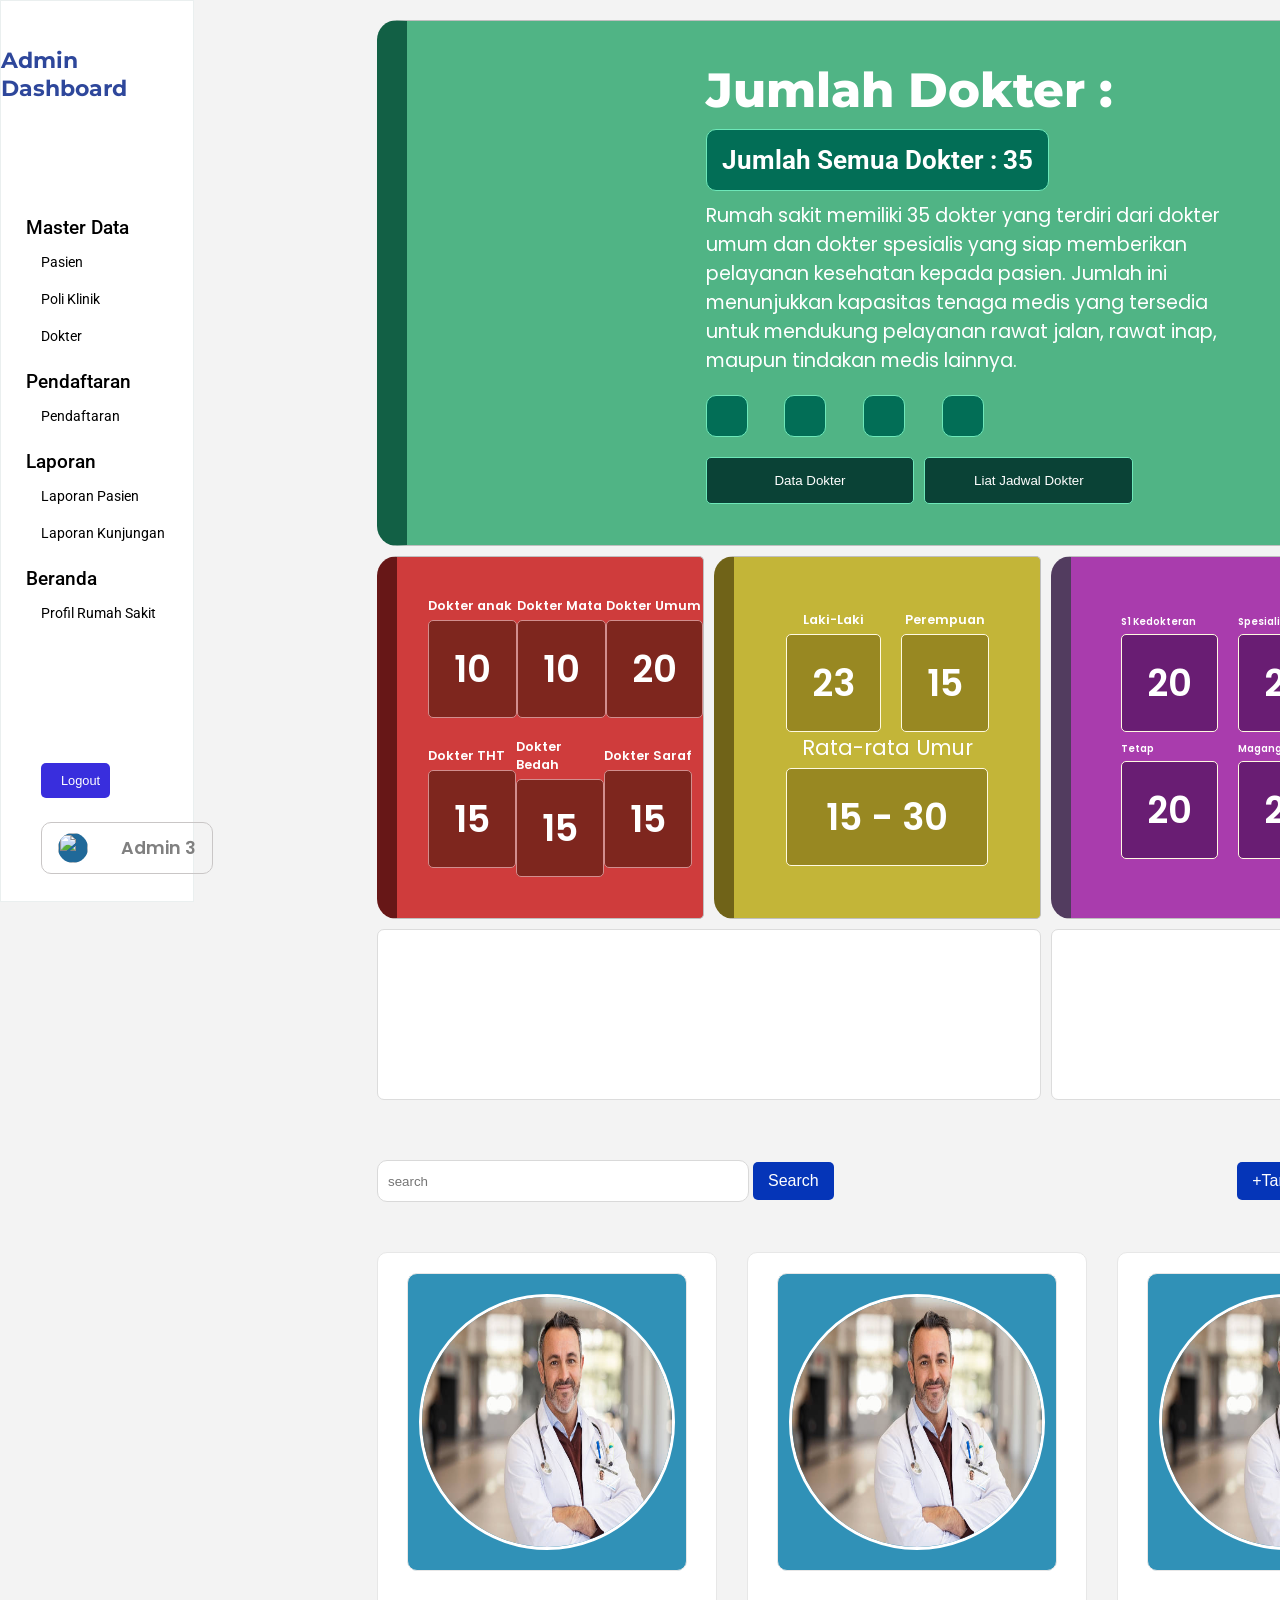
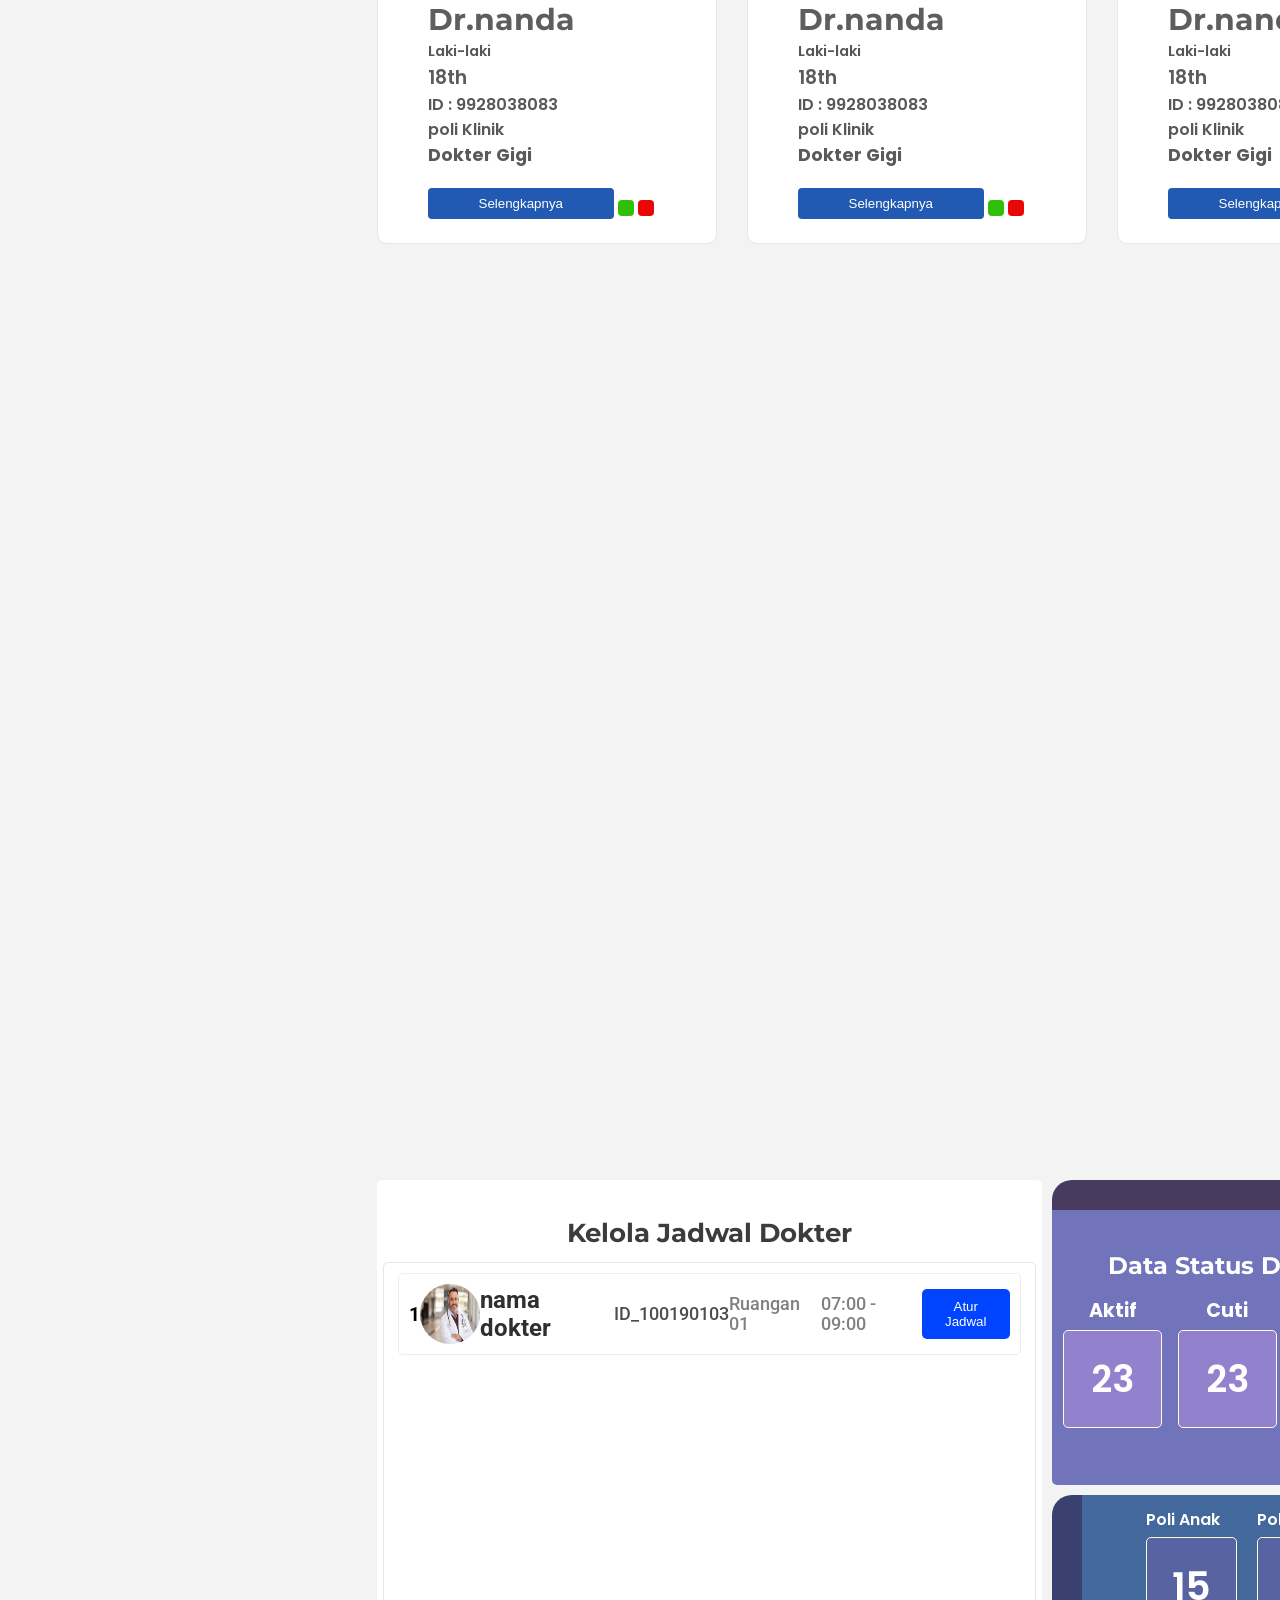
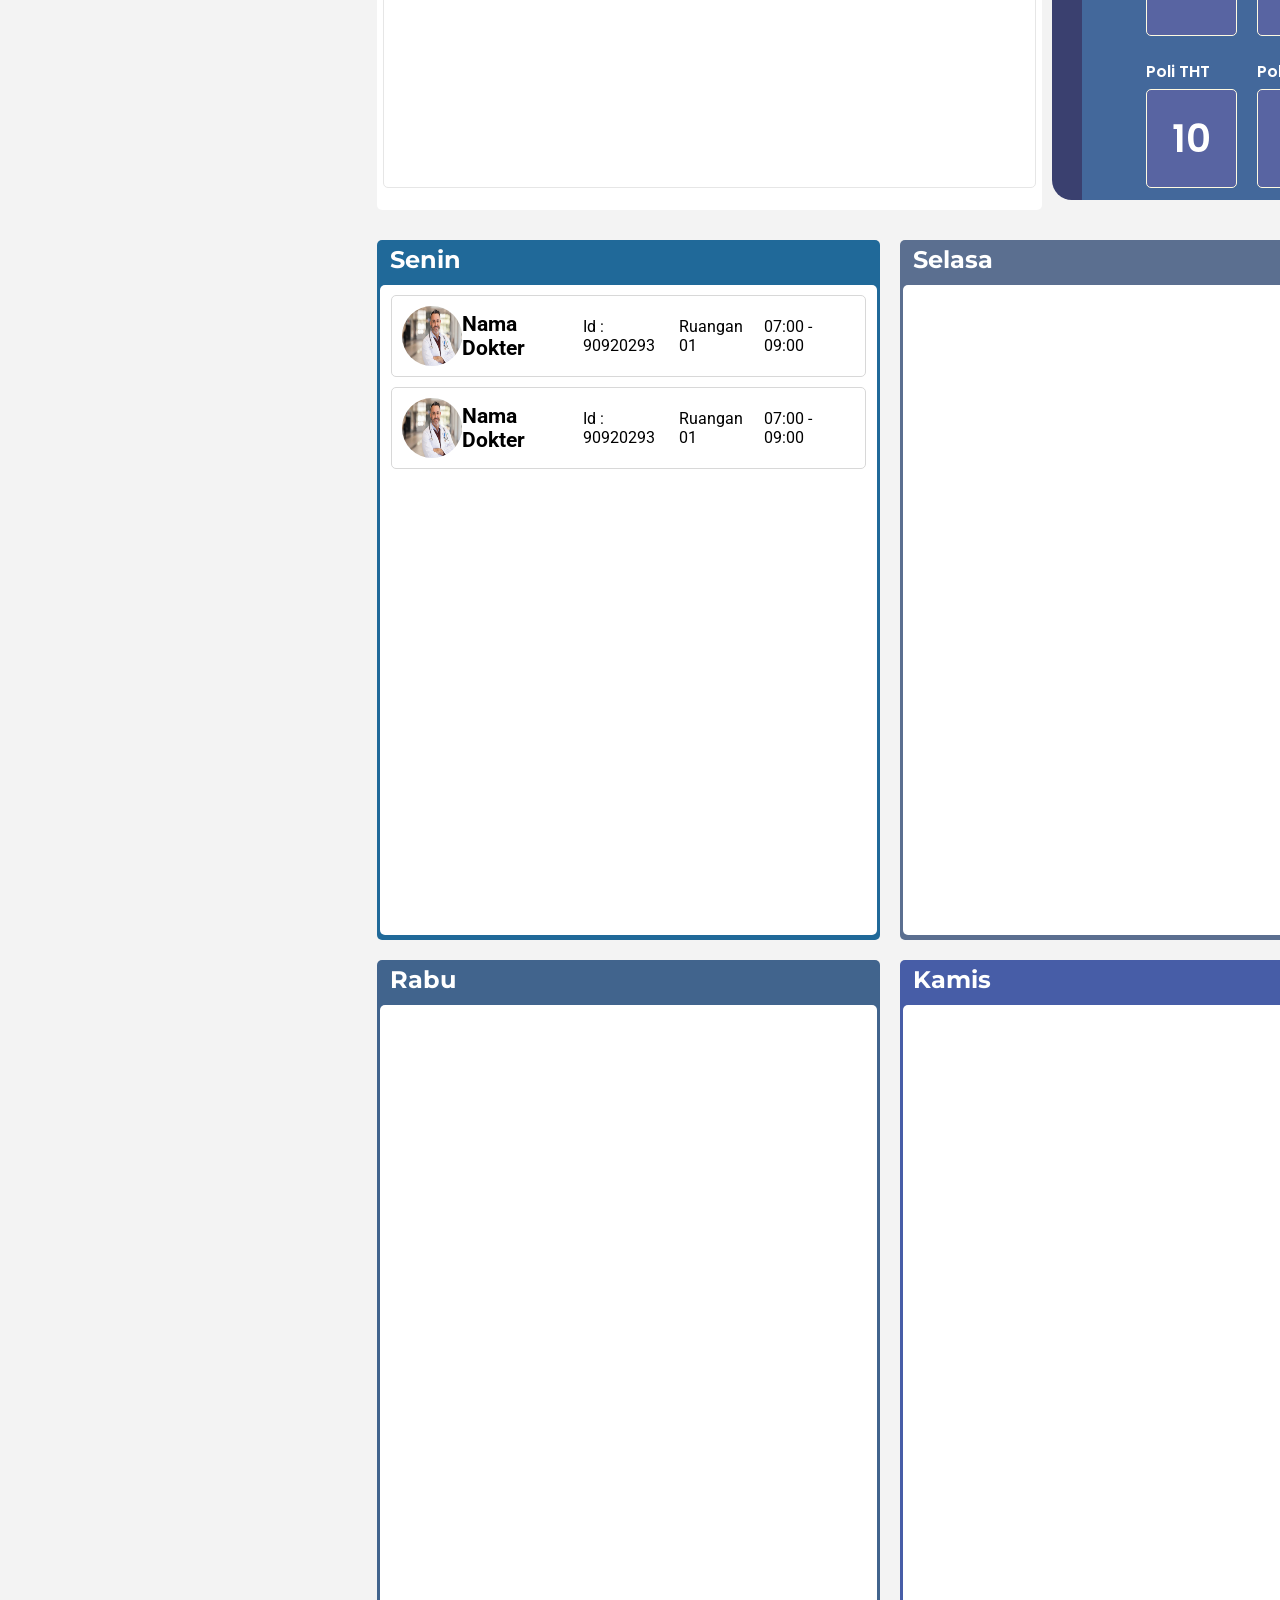
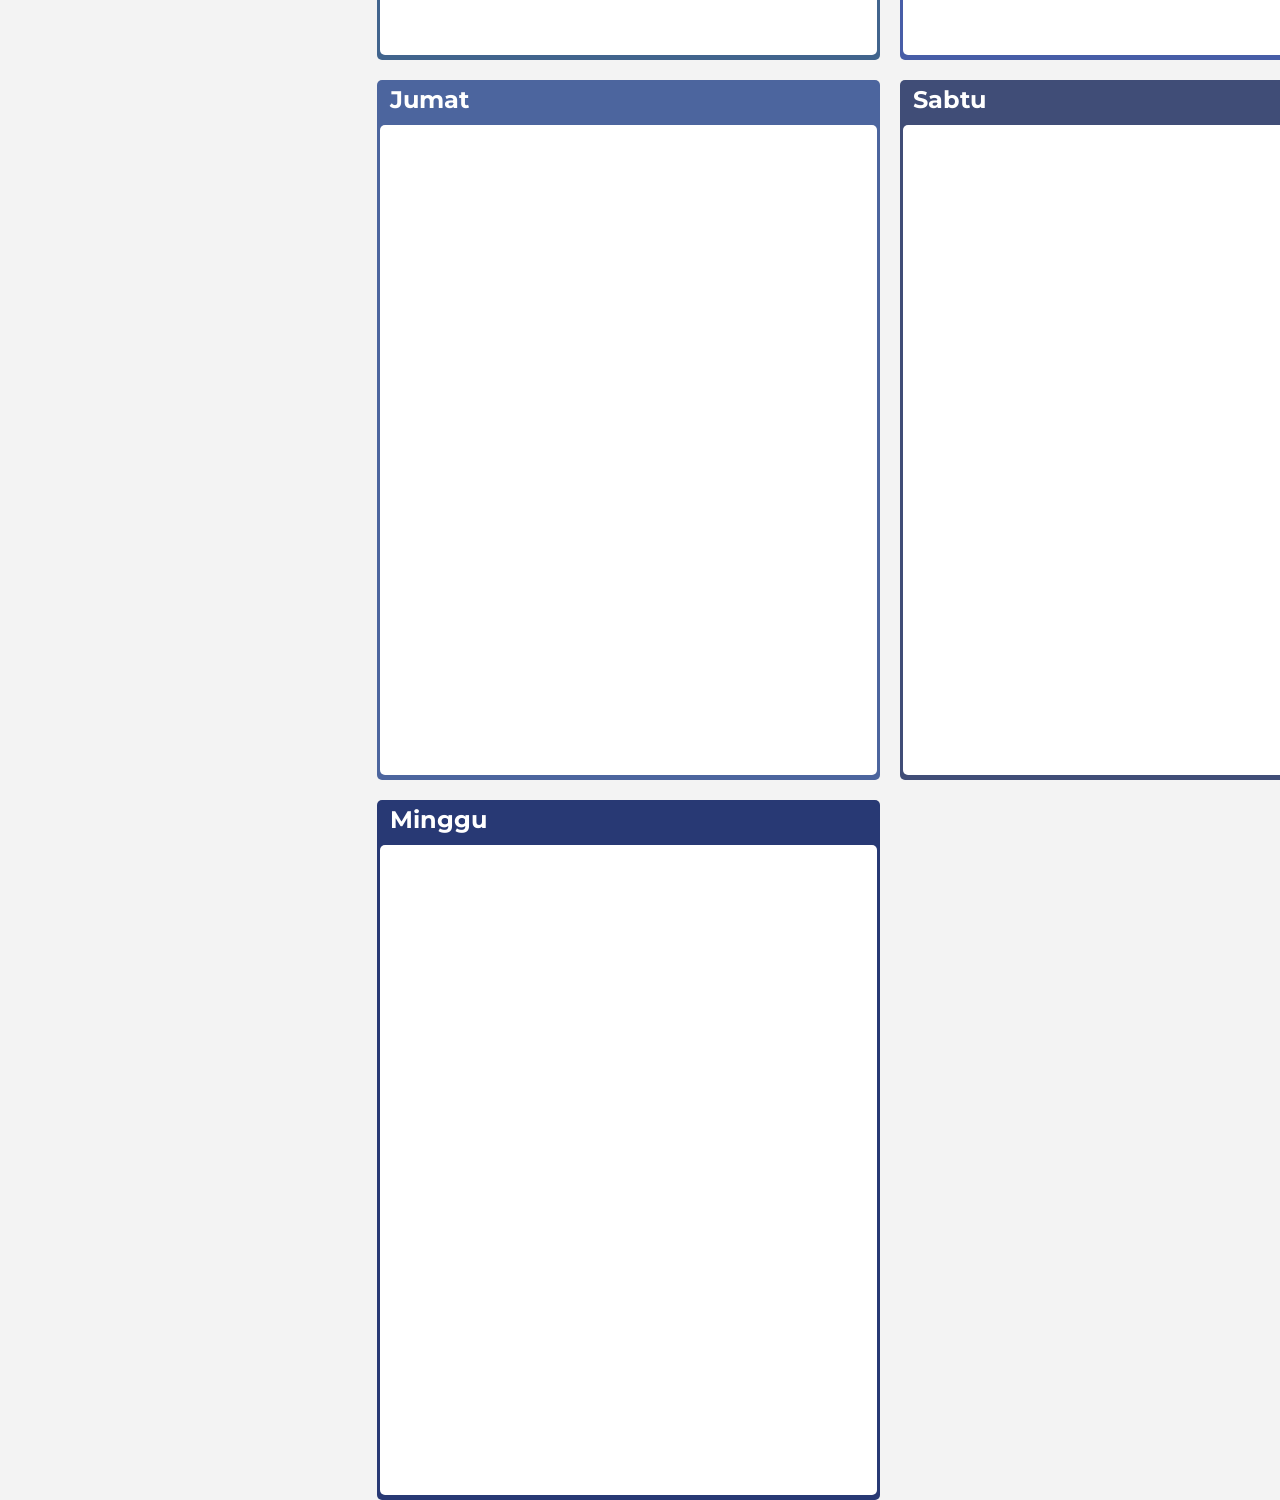
==== commit 12befc40: "front end 90%" ====
--- a/admin/dokter/index.html
+++ b/admin/dokter/index.html
@@ -24,30 +24,28 @@
                     <li class="Btn-Master-Data btn-list">
                         <span>Master Data</span>
                         <ul class="master-data navList">
-                            <li><a href="">Pasien<i class="fa-solid fa-bed"></i></a></li>
-                            <li><a href="">Poli Klinik<i class="fa-solid fa-house-medical"></i></a></li>
-                            <li><a href="">Dokter<i class="fa-solid fa-user-doctor"></i></a></li>
+                            <li><a href="../pasien/index.html">Pasien<i class="fa-solid fa-bed"></i></a></li>
+                            <li><a href="../poliKlinik/index.html">Poli Klinik<i class="fa-solid fa-house-medical"></i></a></li>
+                            <li><a href="./index.html">Dokter<i class="fa-solid fa-user-doctor"></i></a></li>
                         </ul>
                     </li>
                     <li class="Btn-transaksi btn-list">
-                        <span>Transaksi</span>
+                        <span>Pendaftaran</span>
                         <ul class="transaksi navList">
-                            <li><a href="">Pendaftaran<i class="fa-solid fa-clipboard-list"></i></a></li>
-                            <li><a href="">Antrian<i class="fa-solid fa-users"></i></a></li>
+                            <li><a href="../transaksi/index.html">Pendaftaran<i class="fa-solid fa-clipboard-list"></i></a></li>
                         </ul>
                     </li>
                     <li class="Btn-laporan btn-list">
                         <span>Laporan</span>
                         <ul class="laporan navList">
-                            <li><a href="">Laporan Pasien<i class="fa-solid fa-file-lines"></i></a></li>
-                            <li><a href="">Laporan Kunjungan<i class="fa-solid fa-id-card-clip"></i></a></li>
+                            <li><a href="../transaksi/index.html#pasien">Laporan Pasien<i class="fa-solid fa-file-lines"></i></a></li>
+                            <li><a href="../transaksi/index.html#pengunjung">Laporan Kunjungan<i class="fa-solid fa-id-card-clip"></i></a></li>
                         </ul>
                     </li>
                     <li class="Btn-pengaturan btn-list">
                         <span>Beranda</span>
                         <ul class="pengaturan navList">
-                            <li><a href="">Profil Rumah Sakit<i class="fa-solid fa-hospital"></i></a></li>
-                            <li><a href="">Manajemen User<i class="fa-solid fa-chart-simple"></i></a></li>
+                            <li><a href="../home/home.html">Profil Rumah Sakit<i class="fa-solid fa-hospital"></i></a></li>
                         </ul>
                     </li>
                 </ul>
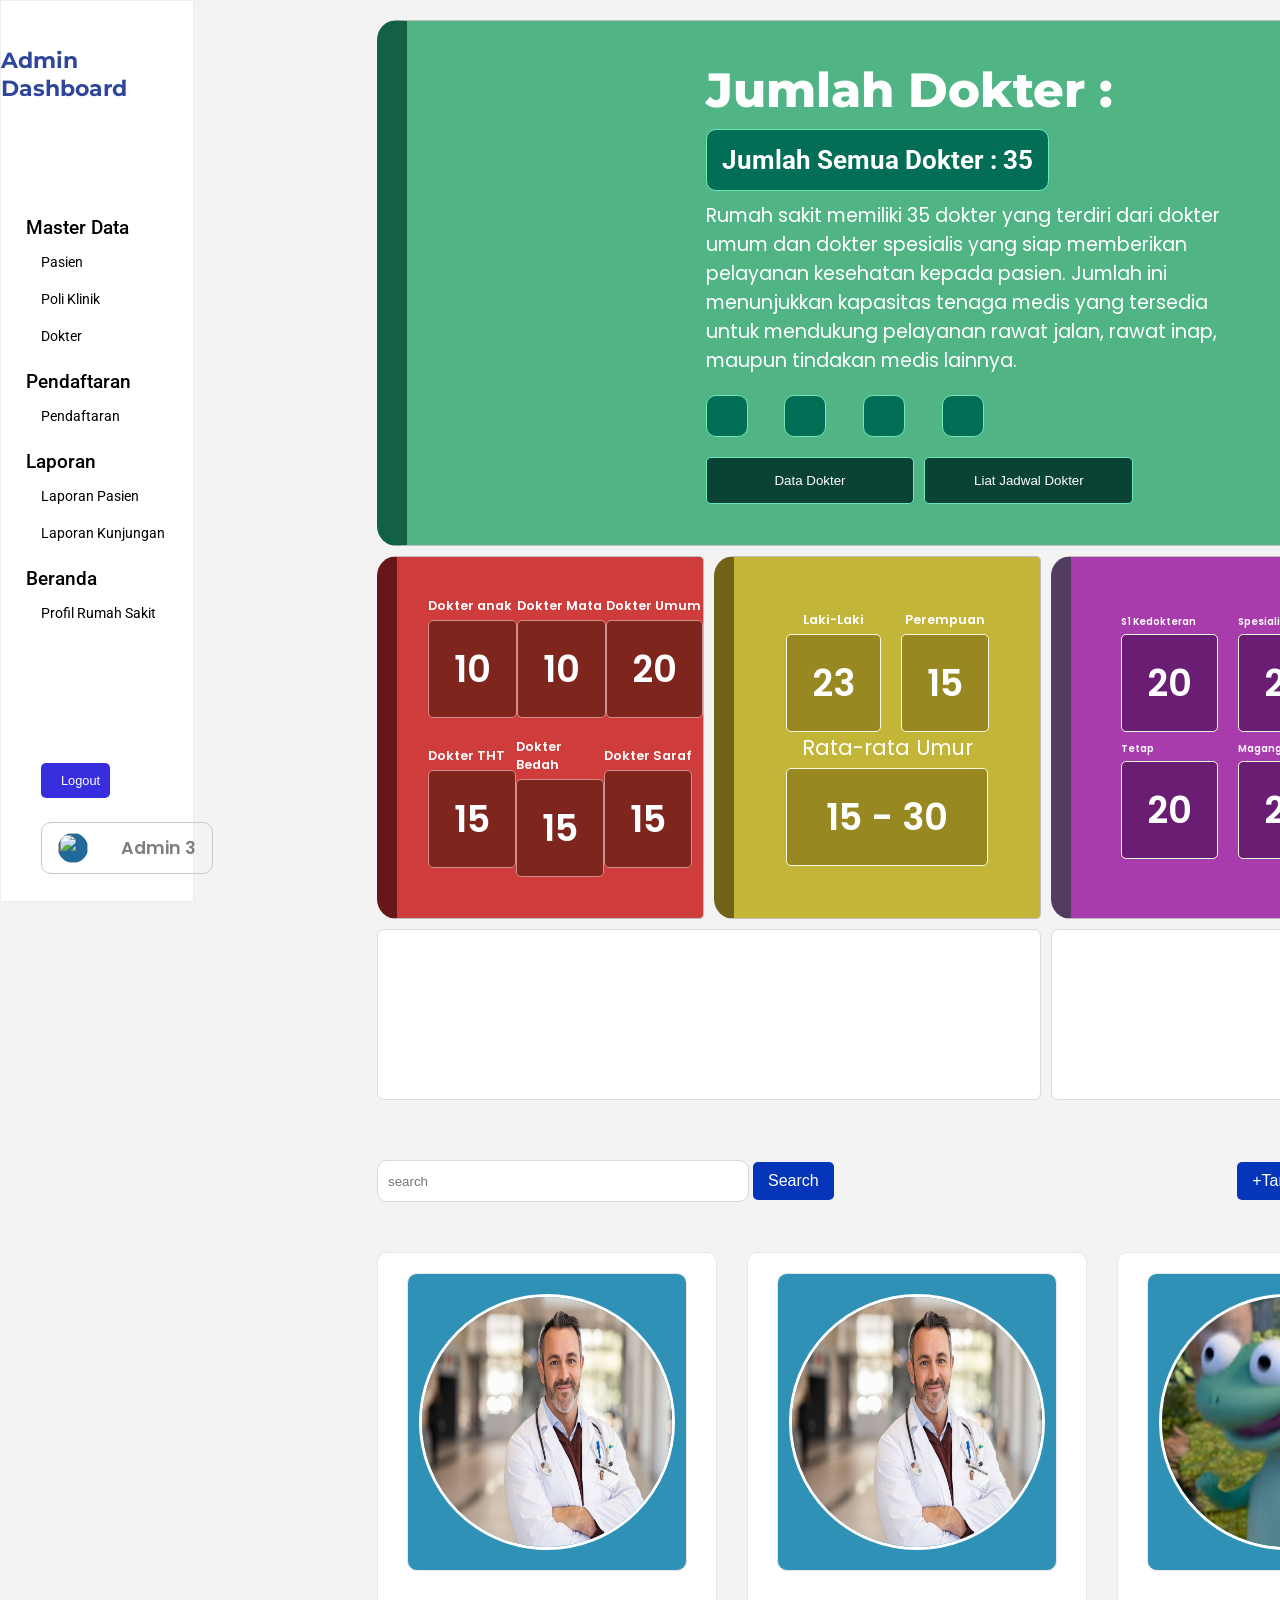
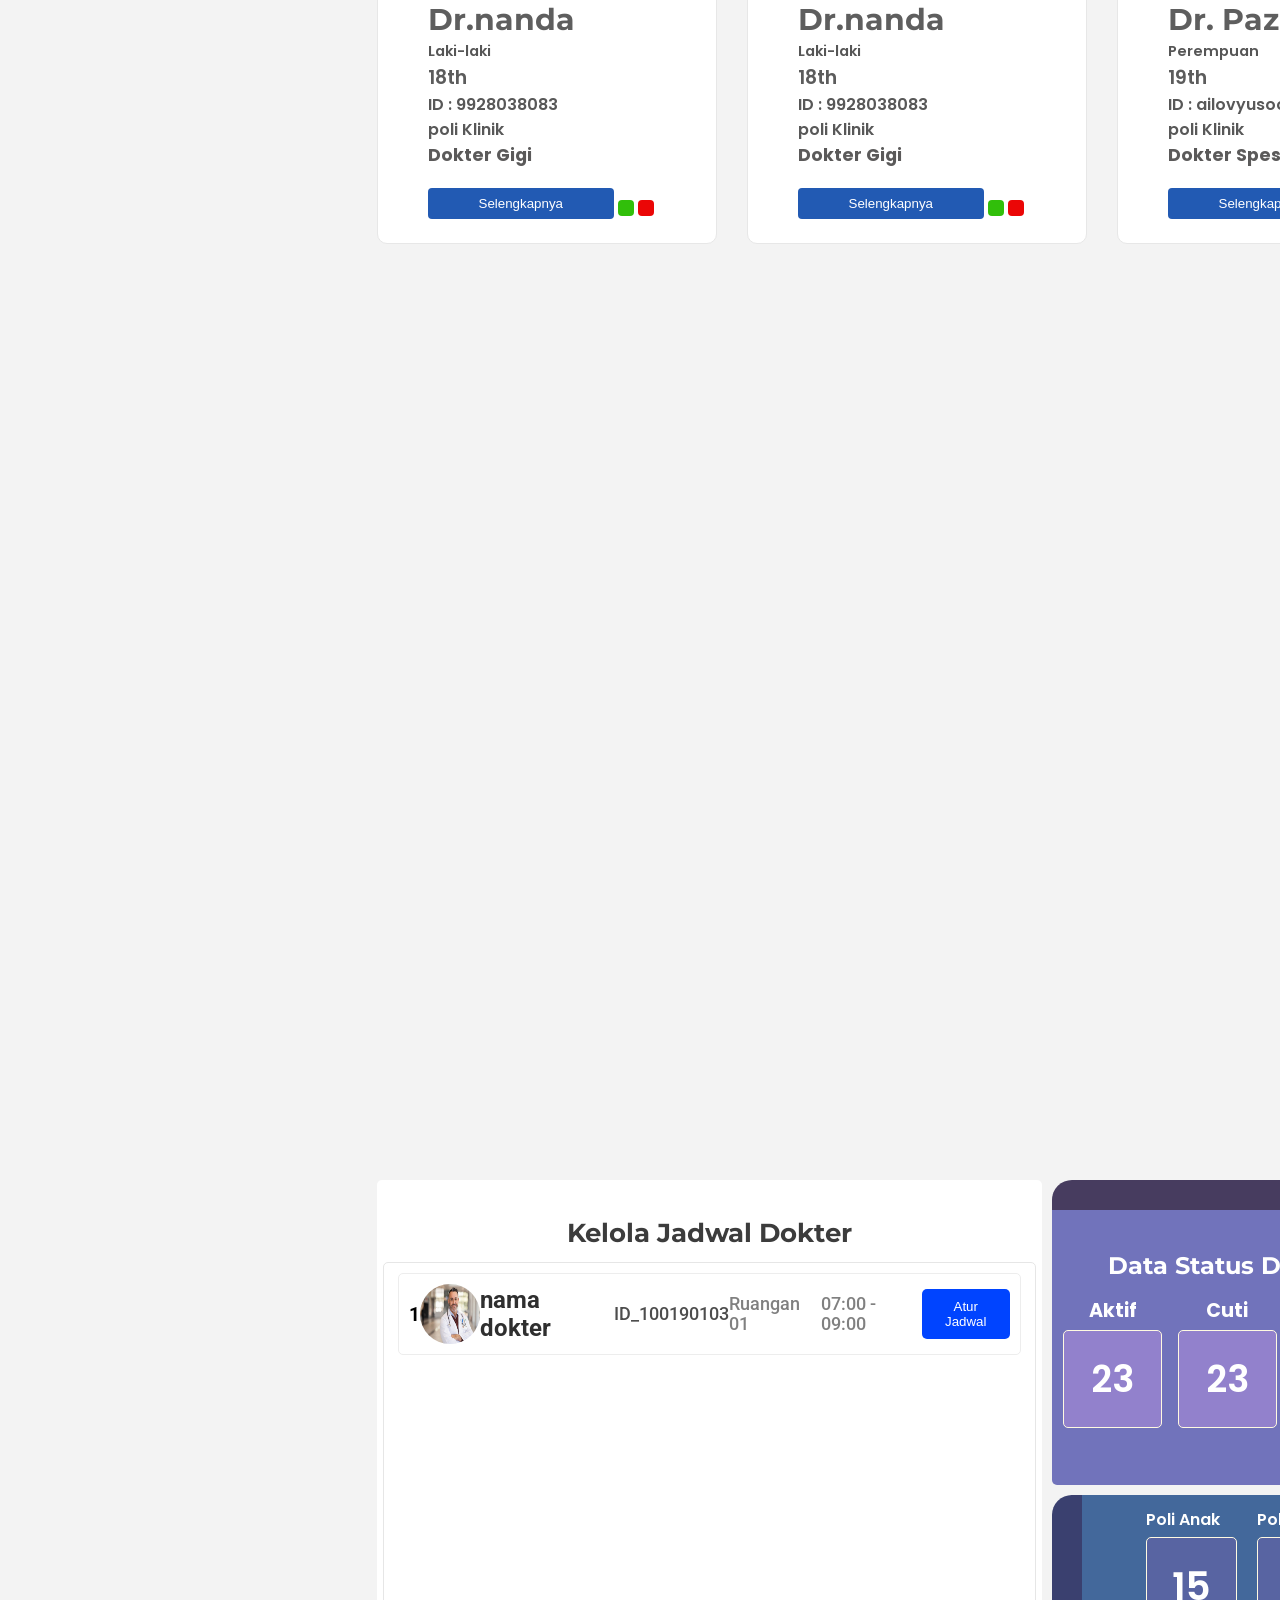
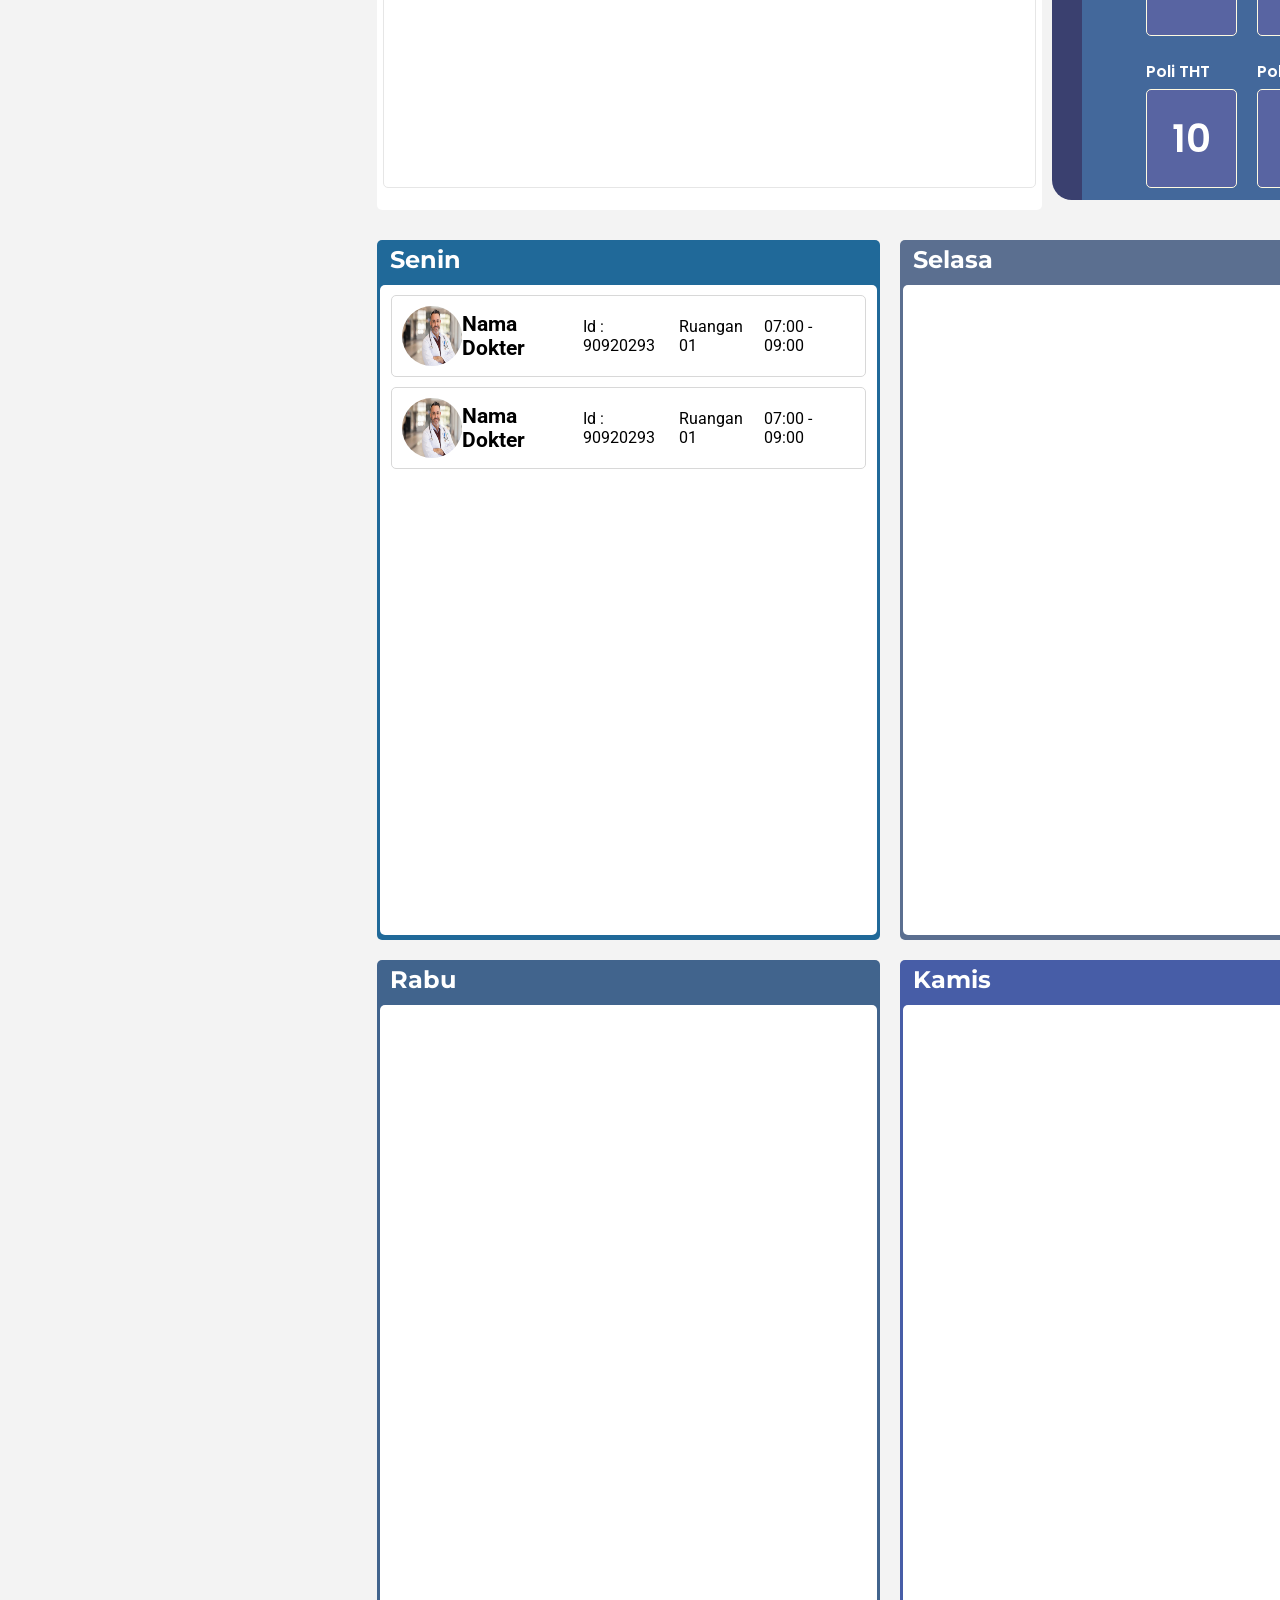
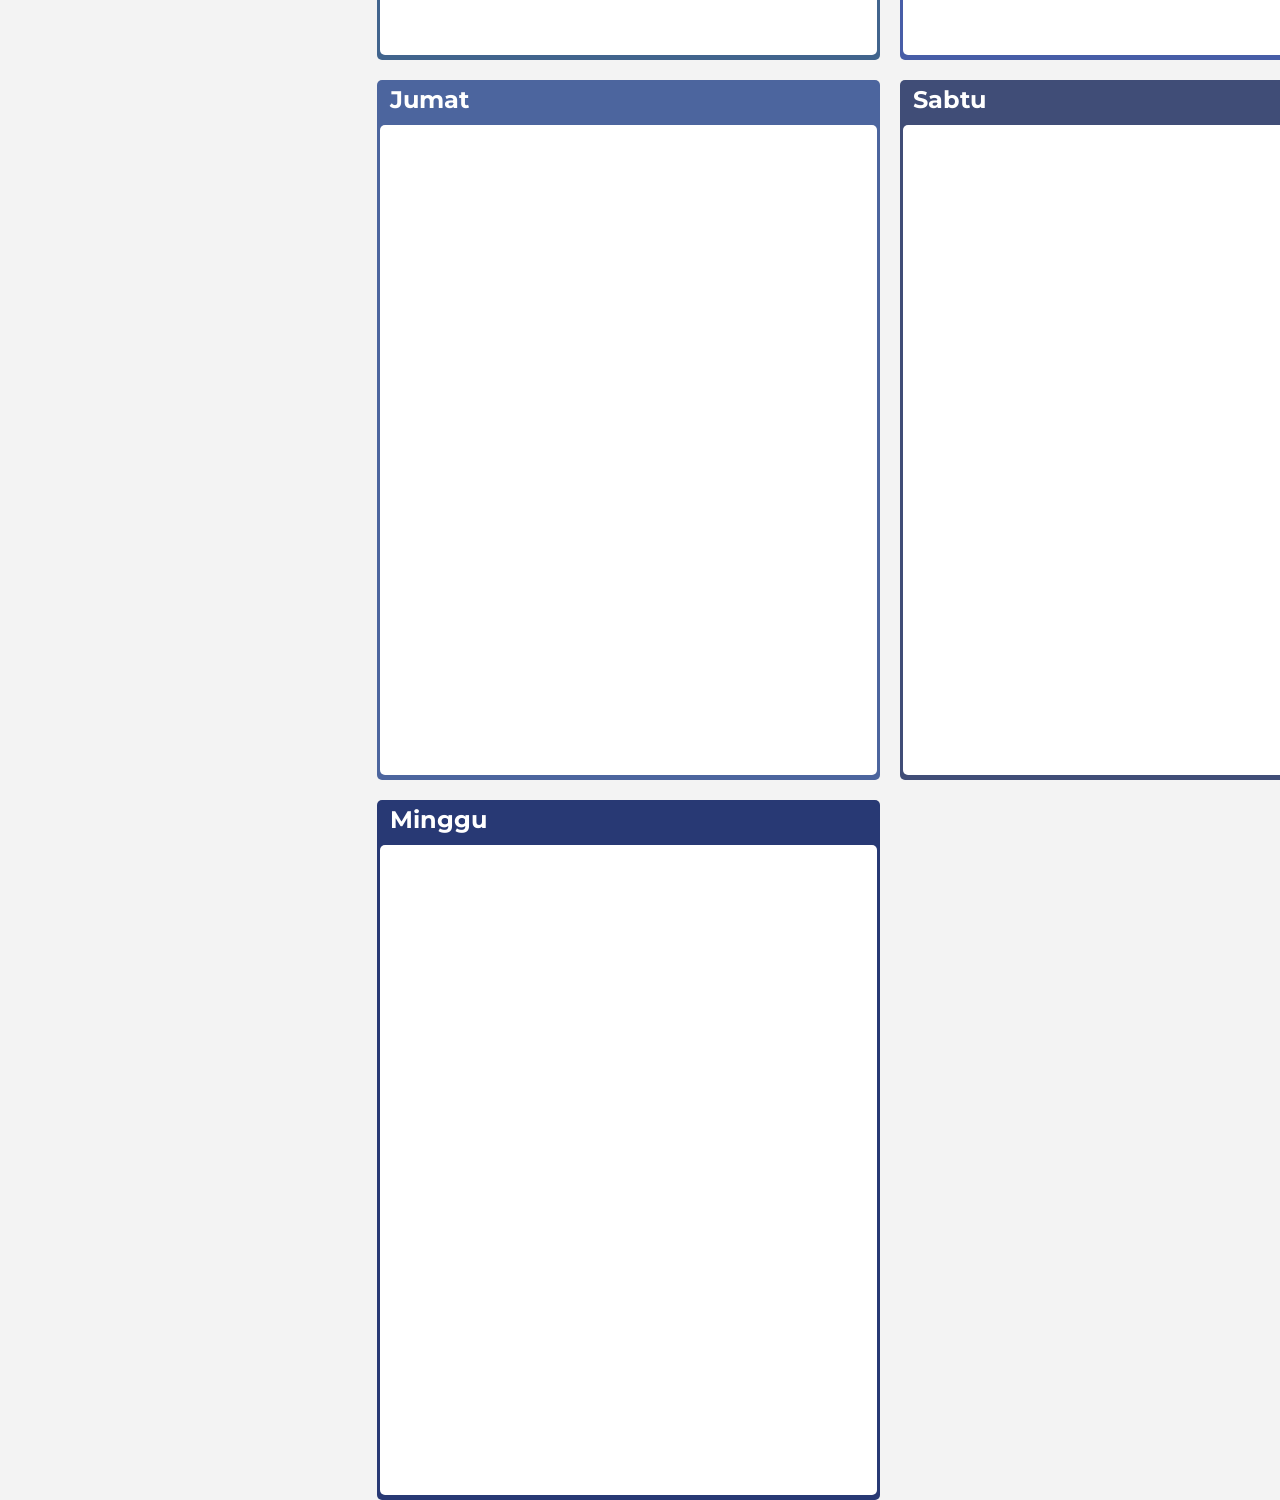
==== commit fbd735ad: "Update index.html" ====
--- a/admin/dokter/index.html
+++ b/admin/dokter/index.html
@@ -220,15 +220,15 @@
                 </div>
                 <div class="card-profile">
                     <div class="foto">
-                        <img src="img/gambar-dokter.jpg" alt="">
+                        <img src="img/eaa.jpg" alt="">
                     </div>
                     <div class="data-singkat">
-                        <h2>Dr.nanda</h2>
-                        <span>Laki-laki</span>
-                        <h3>18th</h3>
-                        <h5>ID : 9928038083</h5>
+                        <h2>Dr. Paza</h2>
+                        <span>Perempuan</span>
+                        <h3>19th</h3>
+                        <h5>ID : ailovyusoooo</h5>
                         <h5>poli Klinik</h5>
-                        <h4>Dokter Gigi</h4>
+                        <h4>Dokter Speseialis Hewan</h4>
                         <div class="btn-data">
                             <button class="selengkapnya"><a href="">Selengkapnya</a></button>
                             <button class="edit"><a href=""><i class="fa-regular fa-pen-to-square"></i></a></button>
@@ -365,4 +365,4 @@
     <!-- content end -->
     </div>
 </body>
-</html>+</html>
